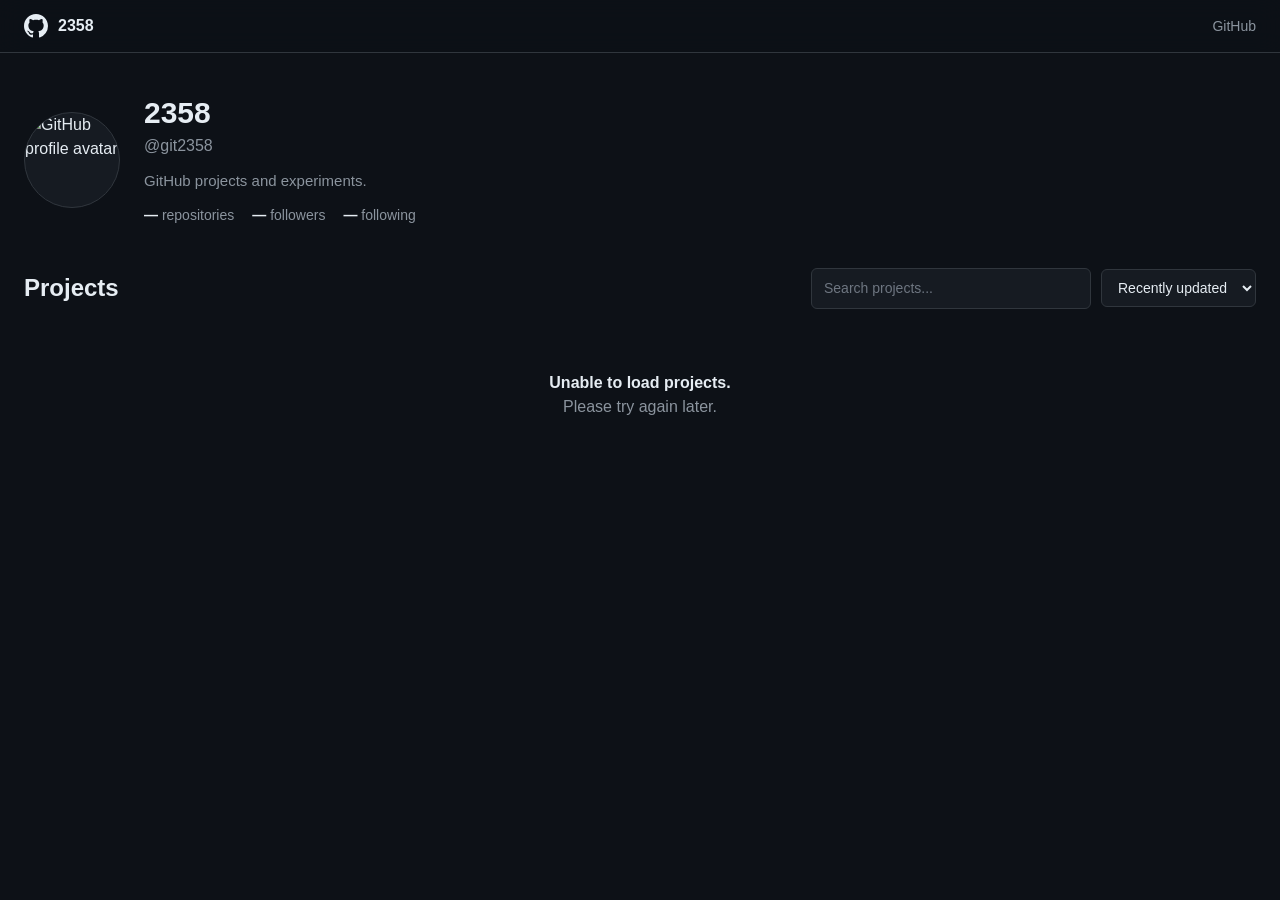
==== index.html @ bb8231a7 "Update index.html" ====
<!DOCTYPE html>
<html lang="en">
<head>
  <meta charset="UTF-8">
  <meta name="viewport" content="width=device-width, initial-scale=1.0">

  <meta name="theme-color" content="#0d1117">
  <meta name="apple-mobile-web-app-capable" content="yes">
  <meta name="apple-mobile-web-app-status-bar-style" content="black-translucent">
  <meta name="apple-mobile-web-app-title" content="2358">
  <meta name="mobile-web-app-capable" content="yes">

  <title>2358 — GitHub Projects</title>

  <link
    id="favicon"
    rel="icon"
    type="image/png"
    href="https://avatars.githubusercontent.com/git2358"
  >

  <link
    id="appleTouchIcon"
    rel="apple-touch-icon"
    sizes="180x180"
    href="https://avatars.githubusercontent.com/git2358"
  >

  <style>
    *,
    *::before,
    *::after {
      box-sizing: border-box;
    }

    html {
      background: #0d1117;
    }

    body {
      margin: 0;
      background: #0d1117;
      color: #e6edf3;
      font-family:
        -apple-system,
        BlinkMacSystemFont,
        "Segoe UI",
        Helvetica,
        Arial,
        sans-serif;
      line-height: 1.5;
    }

    a {
      color: inherit;
      text-decoration: none;
    }

    button,
    input,
    select {
      font: inherit;
    }

    /* =========================================================
       HEADER
       ========================================================= */

    header {
      position: sticky;
      top: 0;
      z-index: 100;

      background: rgba(13, 17, 23, 0.92);
      border-bottom: 1px solid #30363d;

      backdrop-filter: blur(12px);
      -webkit-backdrop-filter: blur(12px);
    }

    .header-inner {
      width: 100%;
      max-width: 1500px;

      margin: 0 auto;
      padding: 14px 24px;

      display: flex;
      align-items: center;
      justify-content: space-between;

      gap: 20px;
    }

    .brand {
      display: inline-flex;
      align-items: center;

      gap: 10px;

      color: #e6edf3;

      font-size: 16px;
      font-weight: 700;
    }

    .github-icon {
      width: 24px;
      height: 24px;

      fill: currentColor;
    }

    .header-links {
      display: flex;
      align-items: center;

      gap: 18px;

      color: #8b949e;

      font-size: 14px;
    }

    .header-links a:hover {
      color: #e6edf3;
    }

    /* =========================================================
       MAIN
       ========================================================= */

    main {
      width: 100%;
      max-width: 1500px;

      margin: 0 auto;

      padding: 42px 24px 80px;
    }

    /* =========================================================
       PROFILE
       ========================================================= */

    .profile {
      display: flex;
      align-items: center;

      gap: 24px;

      margin-bottom: 42px;
    }

    .avatar {
      width: 96px;
      height: 96px;

      flex: 0 0 auto;

      object-fit: cover;

      border-radius: 50%;
      border: 1px solid #30363d;

      background: #161b22;
    }

    .profile-info {
      min-width: 0;
    }

    .profile-name {
      margin: 0;

      color: #e6edf3;

      font-size: 30px;
      line-height: 1.2;
      font-weight: 700;

      word-break: break-word;
    }

    .profile-username {
      margin-top: 3px;

      color: #8b949e;

      font-size: 16px;
    }

    .profile-bio {
      max-width: 800px;

      margin: 12px 0 0;

      color: #8b949e;

      font-size: 15px;
    }

    .profile-stats {
      display: flex;
      flex-wrap: wrap;

      gap: 18px;

      margin-top: 12px;

      color: #8b949e;

      font-size: 14px;
    }

    .profile-stats strong {
      color: #e6edf3;
      font-weight: 600;
    }

    /* =========================================================
       PROJECT HEADER
       ========================================================= */

    .projects-header {
      display: flex;
      align-items: center;
      justify-content: space-between;

      gap: 20px;

      margin-bottom: 22px;
    }

    .projects-title {
      margin: 0;

      color: #e6edf3;

      font-size: 24px;
      line-height: 1.3;
      font-weight: 600;
    }

    .controls {
      display: flex;
      align-items: center;

      gap: 10px;

      min-width: 0;
    }

    .search {
      width: 280px;
      max-width: 100%;

      padding: 9px 12px;

      color: #e6edf3;
      background: #161b22;

      border: 1px solid #30363d;
      border-radius: 6px;

      outline: none;

      font-size: 14px;
    }

    .search::placeholder {
      color: #6e7681;
    }

    .search:focus {
      border-color: #58a6ff;

      box-shadow:
        0 0 0 2px rgba(56, 139, 253, 0.15);
    }

    .sort {
      padding: 9px 12px;

      color: #e6edf3;
      background: #161b22;

      border: 1px solid #30363d;
      border-radius: 6px;

      outline: none;

      font-size: 14px;

      cursor: pointer;
    }

    .sort:focus {
      border-color: #58a6ff;
    }

    /* =========================================================
       PROJECT GRID

       Mobile / iPhone: 2 columns
       iPad: 3 columns
       Desktop: 4 columns
       ========================================================= */

    #repos {
      display: grid;

      grid-template-columns:
        repeat(2, minmax(0, 1fr));

      gap: 22px;
    }

    @media (min-width: 700px) {
      #repos {
        grid-template-columns:
          repeat(3, minmax(0, 1fr));
      }
    }

    @media (min-width: 1000px) {
      #repos {
        grid-template-columns:
          repeat(4, minmax(0, 1fr));
      }
    }

    /* =========================================================
       REPOSITORY CARD
       ========================================================= */

    .repo-card {
      min-width: 0;

      display: flex;
      flex-direction: column;

      overflow: hidden;

      background: #161b22;

      border: 1px solid #30363d;
      border-radius: 10px;

      transition:
        border-color 0.15s ease,
        transform 0.15s ease;
    }

    .repo-card:hover {
      border-color: #58a6ff;

      transform: translateY(-2px);
    }

    /* =========================================================
       PROJECT PREVIEW
       ========================================================= */

    .repo-preview {
      position: relative;

      display: block;

      width: 100%;

      aspect-ratio: 1.91 / 1;

      overflow: hidden;

      background: #0d1117;
    }

    .repo-preview img {
      display: block;

      width: 100%;
      height: 100%;

      object-fit: cover;

      background: #0d1117;
    }

    /* =========================================================
       PROJECT CONTENT
       ========================================================= */

    .repo-content {
      display: flex;
      flex-direction: column;

      flex: 1;

      min-width: 0;

      padding: 17px;
    }

    .repo-name {
      margin: 0;

      color: #e6edf3;

      font-size: 17px;
      line-height: 1.35;
      font-weight: 600;

      word-break: break-word;
    }

    .repo-name a:hover {
      color: #58a6ff;
    }

    .repo-description {
      margin: 9px 0 0;

      color: #8b949e;

      font-size: 14px;
      line-height: 1.5;

      display: -webkit-box;

      -webkit-box-orient: vertical;
      -webkit-line-clamp: 4;

      overflow: hidden;
    }

    /* =========================================================
       TOPICS
       ========================================================= */

    .topics {
      display: flex;
      flex-wrap: wrap;

      gap: 6px;

      margin-top: 13px;
    }

    .topic {
      display: inline-block;

      padding: 3px 8px;

      border-radius: 20px;

      color: #58a6ff;
      background: rgba(56, 139, 253, 0.12);

      font-size: 11px;
      line-height: 1.4;
    }

    /* =========================================================
       REPOSITORY META
       ========================================================= */

    .repo-meta {
      display: flex;
      flex-wrap: wrap;

      gap: 12px;

      margin-top: auto;
      padding-top: 17px;

      color: #8b949e;

      font-size: 12px;
    }

    .meta-item {
      display: inline-flex;
      align-items: center;

      gap: 5px;
    }

    .language-dot {
      width: 10px;
      height: 10px;

      display: inline-block;

      flex: 0 0 auto;

      border-radius: 50%;
    }

    /* =========================================================
       BUTTONS
       ========================================================= */

    .repo-actions {
      display: flex;

      gap: 8px;

      margin-top: 17px;
    }

    .button {
      flex: 1;

      min-width: 0;

      display: inline-flex;
      align-items: center;
      justify-content: center;

      padding: 8px 10px;

      color: #e6edf3;
      background: #21262d;

      border: 1px solid #30363d;
      border-radius: 6px;

      font-size: 12px;
      font-weight: 600;

      transition:
        background 0.15s ease,
        border-color 0.15s ease;
    }

    .button:hover {
      background: #30363d;

      border-color: #8b949e;
    }

    .button.primary {
      color: #ffffff;
      background: #238636;

      border-color: rgba(240, 246, 252, 0.1);
    }

    .button.primary:hover {
      background: #2ea043;
    }

    /* =========================================================
       LOADING / EMPTY / ERROR
       ========================================================= */

    .status {
      grid-column: 1 / -1;

      padding: 40px 20px;

      color: #8b949e;

      text-align: center;
    }

    .status strong {
      color: #e6edf3;
    }

    /* =========================================================
       TABLET / SMALL DESKTOP
       ========================================================= */

    @media (max-width: 900px) {
      .projects-header {
        align-items: stretch;

        flex-direction: column;
      }

      .controls {
        width: 100%;
      }

      .search {
        flex: 1;

        width: auto;
      }
    }

    /* =========================================================
       MOBILE
       ========================================================= */

    @media (max-width: 650px) {
      main {
        padding: 28px 14px 60px;
      }

      .header-inner {
        padding: 12px 14px;
      }

      .header-links {
        gap: 10px;
      }

      .profile {
        gap: 16px;

        margin-bottom: 30px;
      }

      .avatar {
        width: 72px;
        height: 72px;
      }

      .profile-name {
        font-size: 23px;
      }

      .profile-username {
        font-size: 14px;
      }

      .profile-bio {
        font-size: 13px;
      }

      .profile-stats {
        gap: 10px 14px;

        font-size: 12px;
      }

      .controls {
        flex-direction: column;
      }

      .search,
      .sort {
        width: 100%;
      }

      #repos {
        gap: 12px;
      }

      .repo-content {
        padding: 12px;
      }

      .repo-description {
        font-size: 12px;

        -webkit-line-clamp: 3;
      }

      .repo-meta {
        gap: 8px;

        font-size: 10px;
      }

      .repo-actions {
        flex-direction: column;
      }

      .button {
        width: 100%;
      }
    }

    /* =========================================================
       VERY SMALL PHONES
       ========================================================= */

    @media (max-width: 450px) {
      .profile {
        align-items: flex-start;
      }

      .profile-name {
        font-size: 20px;
      }

      .repo-preview {
        aspect-ratio: 1.8 / 1;
      }

      .repo-name {
        font-size: 14px;
      }

      .topic {
        padding: 2px 6px;

        font-size: 9px;
      }
    }

    /* =========================================================
       REDUCED MOTION
       ========================================================= */

    @media (prefers-reduced-motion: reduce) {
      *,
      *::before,
      *::after {
        scroll-behavior: auto !important;
        animation: none !important;
        transition: none !important;
      }
    }
  </style>
</head>

<body>

  <!-- =======================================================
       HEADER
       ======================================================= -->

  <header>
    <div class="header-inner">

      <a
        class="brand"
        href="https://github.com/git2358"
        target="_blank"
        rel="noopener noreferrer"
        aria-label="GitHub profile"
      >

        <svg
          class="github-icon"
          viewBox="0 0 16 16"
          aria-hidden="true"
        >
          <path
            d="M8 0C3.58 0 0 3.58 0 8c0 3.54 2.29 6.53
            5.47 7.59.4.07.55-.17.55-.38
            0-.19-.01-.82-.01-1.49-2.01.37-2.53-.49-2.69-.94
            -.09-.23-.48-.94-.82-1.13-.28-.15-.68-.52-.01-.53
            .63-.01 1.08.58 1.23.82.72 1.21 1.87.87 2.33.66
            .07-.52.28-.87.51-1.07-1.78-.2-3.64-.89-3.64-3.95
            0-.87.31-1.59.82-2.15-.08-.2-.36-1.02.08-2.12
            0 0 .67-.21 2.2.82.64-.18 1.32-.27 2-.27
            s1.36.09 2 .27c1.53-1.04 2.2-.82 2.2-.82
            .44 1.1.16 1.92.08 2.12.51.56.82 1.27.82 2.15
            0 3.07-1.87 3.75-3.65 3.95.29.25.54.73.54 1.48
            0 1.07-.01 1.93-.01 2.2 0 .21.15.46.55.38
            A8.01 8.01 0 0016 8c0-4.42-3.58-8-8-8z"
          />
        </svg>

        <span>2358</span>

      </a>

      <nav class="header-links">
        <a
          href="https://github.com/git2358"
          target="_blank"
          rel="noopener noreferrer"
        >
          GitHub
        </a>
      </nav>

    </div>
  </header>


  <!-- =======================================================
       MAIN
       ======================================================= -->

  <main>

    <!-- PROFILE -->

    <section
      class="profile"
      aria-label="GitHub profile"
    >

      <img
        id="avatar"
        class="avatar"
        src="https://avatars.githubusercontent.com/git2358"
        alt="GitHub profile avatar"
        width="96"
        height="96"
      >

      <div class="profile-info">

        <h1
          id="profileName"
          class="profile-name"
        >
          2358
        </h1>

        <div
          id="profileUsername"
          class="profile-username"
        >
          @git2358
        </div>

        <p
          id="profileBio"
          class="profile-bio"
        >
          GitHub projects and experiments.
        </p>

        <div class="profile-stats">

          <span>
            <strong id="repoCount">—</strong>
            repositories
          </span>

          <span>
            <strong id="followers">—</strong>
            followers
          </span>

          <span>
            <strong id="following">—</strong>
            following
          </span>

        </div>

      </div>

    </section>


    <!-- PROJECTS -->

    <section aria-label="GitHub projects">

      <div class="projects-header">

        <h2 class="projects-title">
          Projects
        </h2>

        <div class="controls">

          <input
            id="search"
            class="search"
            type="search"
            placeholder="Search projects..."
            autocomplete="off"
            aria-label="Search projects"
          >

          <select
            id="sort"
            class="sort"
            aria-label="Sort projects"
          >
            <option value="updated">
              Recently updated
            </option>

            <option value="created">
              Recently created
            </option>

            <option value="name">
              Name
            </option>

            <option value="stars">
              Stars
            </option>
          </select>

        </div>

      </div>

      <div id="repos">

        <div class="status">
          Loading projects…
        </div>

      </div>

    </section>

  </main>


  <script>
    "use strict";

    /* =========================================================
       CONFIG
       ========================================================= */

    const USERNAME = "git2358";

    /*
      CHANGE THIS TIMESTAMP whenever you make a new version
      of the HTML.

      This replaces the old v2-style cache version.
    */
    const CACHE_VERSION = "2026-09-20-18";

    const CACHE_KEY =
      `git2358-repositories-${CACHE_VERSION}`;

    const CACHE_TIME_KEY =
      `git2358-repositories-time-${CACHE_VERSION}`;

    const CACHE_DURATION =
      5 * 60 * 1000;


    /* =========================================================
       DOM
       ========================================================= */

    const reposContainer =
      document.getElementById("repos");

    const searchInput =
      document.getElementById("search");

    const sortSelect =
      document.getElementById("sort");

    const avatar =
      document.getElementById("avatar");

    const profileName =
      document.getElementById("profileName");

    const profileUsername =
      document.getElementById("profileUsername");

    const profileBio =
      document.getElementById("profileBio");

    const repoCount =
      document.getElementById("repoCount");

    const followers =
      document.getElementById("followers");

    const following =
      document.getElementById("following");


    /* =========================================================
       STATE
       ========================================================= */

    let repositories = [];

    let currentRepositorySignature = "";


    /* =========================================================
       LANGUAGE COLOURS
       ========================================================= */

    const LANGUAGE_COLORS = {
      JavaScript: "#f1e05a",
      TypeScript: "#3178c6",
      HTML: "#e34c26",
      CSS: "#563d7c",
      Python: "#3572A5",
      Java: "#b07219",
      C: "#555555",
      "C++": "#f34b7d",
      "C#": "#178600",
      PHP: "#4F5D95",
      Ruby: "#701516",
      Go: "#00ADD8",
      Rust: "#dea584",
      Swift: "#F05138",
      Kotlin: "#A97BFF",
      Shell: "#89e051",
      Lua: "#000080",
      Dart: "#00B4AB",
      Vue: "#41b883",
      Svelte: "#ff3e00"
    };


    /* =========================================================
       GITHUB API
       ========================================================= */

    async function githubFetch(url) {
      const response = await fetch(url, {
        cache: "no-store",
        headers: {
          Accept: "application/vnd.github+json"
        }
      });

      if (!response.ok) {
        throw new Error(
          `GitHub API request failed: ${response.status}`
        );
      }

      return response.json();
    }


    /* =========================================================
       PROFILE
       ========================================================= */

    async function loadProfile() {
      try {
        const user = await githubFetch(
          `https://api.github.com/users/${USERNAME}`
        );

        profileName.textContent =
          user.name || USERNAME;

        profileUsername.textContent =
          `@${user.login}`;

        profileBio.textContent =
          user.bio ||
          "GitHub projects and experiments.";

        followers.textContent =
          user.followers;

        following.textContent =
          user.following;

        if (user.avatar_url) {
          avatar.src =
            user.avatar_url;

          document.getElementById(
            "favicon"
          ).href = user.avatar_url;

          document.getElementById(
            "appleTouchIcon"
          ).href = user.avatar_url;
        }

      } catch (error) {
        console.error(
          "Unable to load profile:",
          error
        );
      }
    }


    /* =========================================================
       STRICT REPOSITORY FILTER
       ========================================================= */

    function processRepositories(data) {
      if (!Array.isArray(data)) {
        return [];
      }

      const seen = new Set();

      return data.filter((repo) => {

        if (!repo) {
          return false;
        }

        if (!repo.owner) {
          return false;
        }

        if (!repo.owner.login) {
          return false;
        }

        /*
          OWNER CHECK

          Only repositories where the owner login is
          exactly git2358 are allowed.
        */
        if (
          repo.owner.login.toLowerCase() !==
          USERNAME.toLowerCase()
        ) {
          return false;
        }

        /*
          NEVER show forks.
        */
        if (repo.fork === true) {
          return false;
        }

        /*
          Extra protection using full_name.
        */
        if (repo.full_name) {
          const expectedPrefix =
            USERNAME.toLowerCase() + "/";

          if (
            !repo.full_name
              .toLowerCase()
              .startsWith(expectedPrefix)
          ) {
            return false;
          }
        }

        /*
          Remove duplicates.
        */
        const uniqueKey =
          repo.id ||
          repo.full_name ||
          repo.name;

        if (seen.has(uniqueKey)) {
          return false;
        }

        seen.add(uniqueKey);

        return true;
      });
    }


    /* =========================================================
       CACHE CLEANUP
       ========================================================= */

    function cleanOldCache() {
      try {

        /*
          Remove the old cache keys from the original version.
        */
        localStorage.removeItem(
          "git2358-repositories"
        );

        localStorage.removeItem(
          "git2358-repositories-time"
        );

        /*
          Remove older timestamped repository caches.

          Keep only the current cache version.
        */
        const keysToRemove = [];

        for (
          let i = 0;
          i < localStorage.length;
          i++
        ) {
          const key =
            localStorage.key(i);

          if (!key) {
            continue;
          }

          if (
            key.startsWith(
              "git2358-repositories-"
            ) &&
            key !== CACHE_KEY &&
            key !== CACHE_TIME_KEY
          ) {
            keysToRemove.push(key);
          }
        }

        keysToRemove.forEach(
          (key) => {
            localStorage.removeItem(key);
          }
        );

      } catch (error) {
        console.warn(
          "Unable to clean old cache:",
          error
        );
      }
    }


    /* =========================================================
       LOAD CACHE
       ========================================================= */

    function loadCachedRepositories() {
      try {

        const saved =
          localStorage.getItem(
            CACHE_KEY
          );

        const savedTime =
          localStorage.getItem(
            CACHE_TIME_KEY
          );

        if (!saved || !savedTime) {
          return false;
        }

        const timestamp =
          Number(savedTime);

        if (!Number.isFinite(timestamp)) {
          return false;
        }

        const age =
          Date.now() - timestamp;

        if (
          age < 0 ||
          age > CACHE_DURATION
        ) {
          return false;
        }

        const cached =
          JSON.parse(saved);

        if (!Array.isArray(cached)) {
          return false;
        }

        /*
          IMPORTANT:

          Filter the cache too.

          This prevents old/bad repository data from being
          displayed just because it exists in localStorage.
        */
        repositories =
          processRepositories(cached);

        currentRepositorySignature =
          createRepositorySignature(
            repositories
          );

        updateRepositoryCount();

        renderRepositories();

        return true;

      } catch (error) {
        console.warn(
          "Unable to load repository cache:",
          error
        );

        return false;
      }
    }


    /* =========================================================
       SAVE CACHE
       ========================================================= */

    function saveRepositoryCache(data) {
      try {

        const clean =
          processRepositories(data);

        localStorage.setItem(
          CACHE_KEY,
          JSON.stringify(clean)
        );

        localStorage.setItem(
          CACHE_TIME_KEY,
          String(Date.now())
        );

      } catch (error) {
        console.warn(
          "Unable to save repository cache:",
          error
        );
      }
    }


    /* =========================================================
       REPOSITORY SIGNATURE
       ========================================================= */

    function createRepositorySignature(data) {
      return JSON.stringify(
        data.map((repo) => ({
          id: repo.id,
          full_name: repo.full_name,
          name: repo.name,
          fork: repo.fork,
          updated_at: repo.updated_at,
          description: repo.description,
          topics: repo.topics || [],
          language: repo.language,
          stars: repo.stargazers_count,
          forks: repo.forks_count
        }))
      );
    }


    /* =========================================================
       LOAD REPOSITORIES
       ========================================================= */

    async function loadRepositories() {
      try {

        const baseUrl =
          `https://api.github.com/users/${USERNAME}/repos`;

        let page = 1;

        let allRepositories = [];

        while (true) {

          /*
            IMPORTANT:

            type=owner explicitly tells GitHub that we only
            want repositories owned by git2358.

            GitHub documents this parameter as accepting:
              owner
              all
              member

            We deliberately use owner.
          */
          const url =
            `${baseUrl}?type=owner&per_page=100&page=${page}&sort=updated`;

          const pageData =
            await githubFetch(url);

          if (
            !Array.isArray(pageData) ||
            pageData.length === 0
          ) {
            break;
          }

          /*
            Filter EVERY page before adding it.
          */
          const cleanPage =
            processRepositories(
              pageData
            );

          allRepositories =
            allRepositories.concat(
              cleanPage
            );

          /*
            If fewer than 100 were returned,
            there are no more pages.
          */
          if (
            pageData.length < 100
          ) {
            break;
          }

          page++;
        }


        /*
          Final safety filter.
        */
        allRepositories =
          processRepositories(
            allRepositories
          );


        /*
          Remove duplicate IDs.
        */
        const unique =
          new Map();

        allRepositories.forEach(
          (repo) => {
            unique.set(
              repo.id,
              repo
            );
          }
        );

        allRepositories =
          Array.from(
            unique.values()
          );


        /*
          Compare with what is currently displayed.
        */
        const signature =
          createRepositorySignature(
            allRepositories
          );

        repositories =
          allRepositories;

        updateRepositoryCount();

        if (
          signature !==
          currentRepositorySignature
        ) {
          currentRepositorySignature =
            signature;

          renderRepositories();
        }

        /*
          Save ONLY the clean owner repositories.
        */
        saveRepositoryCache(
          repositories
        );

      } catch (error) {

        console.error(
          "Unable to load repositories:",
          error
        );

        /*
          If the API fails and there is no cached data,
          show an error.
        */
        if (
          repositories.length === 0
        ) {
          reposContainer.innerHTML = `
            <div class="status">
              <strong>
                Unable to load projects.
              </strong>
              <br>
              Please try again later.
            </div>
          `;
        }
      }
    }


    /* =========================================================
       REPOSITORY COUNT
       ========================================================= */

    function updateRepositoryCount() {
      repoCount.textContent =
        repositories.length;
    }


    /* =========================================================
       RENDER
       ========================================================= */

    function renderRepositories() {

      /*
        Search.
      */
      const query =
        searchInput.value
          .trim()
          .toLowerCase();


      /*
        Sort.
      */
      const sort =
        sortSelect.value;


      /*
        FINAL DISPLAY FILTER

        This is another safety layer.

        Nothing gets rendered unless:
          owner = git2358
          fork = false
      */
      let filtered =
        repositories.filter(
          (repo) => {

            if (
              !repo.owner ||
              !repo.owner.login
            ) {
              return false;
            }

            if (
              repo.owner.login.toLowerCase() !==
              USERNAME.toLowerCase()
            ) {
              return false;
            }

            if (repo.fork === true) {
              return false;
            }

            return true;
          }
        );


      /*
        Search filtering.
      */
      if (query) {
        filtered =
          filtered.filter(
            (repo) => {

              const text = [
                repo.name,
                repo.description,
                ...(repo.topics || [])
              ]
                .filter(Boolean)
                .join(" ")
                .toLowerCase();

              return text.includes(
                query
              );
            }
          );
      }


      /*
        Sorting.
      */
      filtered.sort(
        (a, b) => {

          switch (sort) {

            case "name":
              return a.name.localeCompare(
                b.name
              );

            case "created":
              return (
                new Date(b.created_at) -
                new Date(a.created_at)
              );

            case "stars":
              return (
                b.stargazers_count -
                a.stargazers_count
              );

            case "updated":
            default:
              return (
                new Date(b.updated_at) -
                new Date(a.updated_at)
              );
          }
        }
      );


      /*
        No results.
      */
      if (
        filtered.length === 0
      ) {
        reposContainer.innerHTML = `
          <div class="status">
            No projects found.
          </div>
        `;

        return;
      }


      /*
        Build the cards.
      */
      reposContainer.innerHTML =
        filtered
          .map(createRepositoryCard)
          .join("");
    }


    /* =========================================================
       REPOSITORY CARD
       ========================================================= */

    function createRepositoryCard(repo) {

      const imageUrl =
        `https://opengraph.githubassets.com/1/${USERNAME}/${repo.name}`;

      const githubUrl =
        repo.html_url;

      const liveUrl =
        `https://${USERNAME}.github.io/${repo.name}/`;

      const languageColor =
        getLanguageColor(
          repo.language
        );

      const topics =
        (repo.topics || [])
          .map(
            (topic) => `
              <span class="topic">
                ${escapeHTML(topic)}
              </span>
            `
          )
          .join("");


      return `
        <article class="repo-card">

          <a
            class="repo-preview"
            href="${escapeHTML(githubUrl)}"
            target="_blank"
            rel="noopener noreferrer"
          >
            <img
              src="${escapeHTML(imageUrl)}"
              alt="${escapeHTML(repo.name)} preview"
              loading="lazy"
            >
          </a>


          <div class="repo-content">

            <h3 class="repo-name">
              <a
                href="${escapeHTML(githubUrl)}"
                target="_blank"
                rel="noopener noreferrer"
              >
                ${escapeHTML(repo.name)}
              </a>
            </h3>


            <p class="repo-description">
              ${escapeHTML(
                repo.description ||
                "No description provided."
              )}
            </p>


            ${
              topics
                ? `
                  <div class="topics">
                    ${topics}
                  </div>
                `
                : ""
            }


            <div class="repo-meta">

              ${
                repo.language
                  ? `
                    <span class="meta-item">

                      <span
                        class="language-dot"
                        style="background:${languageColor}"
                      ></span>

                      ${escapeHTML(
                        repo.language
                      )}

                    </span>
                  `
                  : ""
              }


              <span class="meta-item">
                ★ ${repo.stargazers_count}
              </span>


              <span class="meta-item">
                Forks ${repo.forks_count}
              </span>


              <span class="meta-item">
                Updated ${formatDate(
                  repo.updated_at
                )}
              </span>

            </div>


            <div class="repo-actions">

              <a
                class="button"
                href="${escapeHTML(githubUrl)}"
                target="_blank"
                rel="noopener noreferrer"
              >
                GitHub
              </a>


              <a
                class="button primary"
                href="${escapeHTML(liveUrl)}"
                target="_blank"
                rel="noopener noreferrer"
              >
                Live Site
              </a>

            </div>

          </div>

        </article>
      `;
    }


    /* =========================================================
       LANGUAGE COLOUR
       ========================================================= */

    function getLanguageColor(language) {

      if (!language) {
        return "#8b949e";
      }

      return (
        LANGUAGE_COLORS[language] ||
        "#8b949e"
      );
    }


    /* =========================================================
       DATE
       ========================================================= */

    function formatDate(dateString) {

      const date =
        new Date(dateString);

      if (
        Number.isNaN(
          date.getTime()
        )
      ) {
        return "Unknown";
      }

      return date.toLocaleDateString(
        undefined,
        {
          year: "numeric",
          month: "short",
          day: "numeric"
        }
      );
    }


    /* =========================================================
       HTML ESCAPING
       ========================================================= */

    function escapeHTML(value) {

      return String(
        value ?? ""
      )
        .replaceAll(
          "&",
          "&amp;"
        )
        .replaceAll(
          "<",
          "&lt;"
        )
        .replaceAll(
          ">",
          "&gt;"
        )
        .replaceAll(
          '"',
          "&quot;"
        )
        .replaceAll(
          "'",
          "&#039;"
        );
    }


    /* =========================================================
       SEARCH
       ========================================================= */

    searchInput.addEventListener(
      "input",
      renderRepositories
    );


    /* =========================================================
       SORT
       ========================================================= */

    sortSelect.addEventListener(
      "change",
      () => {

        localStorage.setItem(
          "git2358-sort",
          sortSelect.value
        );

        renderRepositories();
      }
    );


    /*
      Restore saved sort preference.
    */
    const savedSort =
      localStorage.getItem(
        "git2358-sort"
      );

    if (
      savedSort === "updated" ||
      savedSort === "created" ||
      savedSort === "name" ||
      savedSort === "stars"
    ) {
      sortSelect.value =
        savedSort;
    }


    /* =========================================================
       START
       ========================================================= */

    /*
      Remove old cache versions first.
    */
    cleanOldCache();


    /*
      Display valid cached repositories immediately.
    */
    loadCachedRepositories();


    /*
      Load profile.
    */
    loadProfile();


    /*
      Refresh repository list from GitHub.
    */
    loadRepositories();

  </script>

</body>
</html>
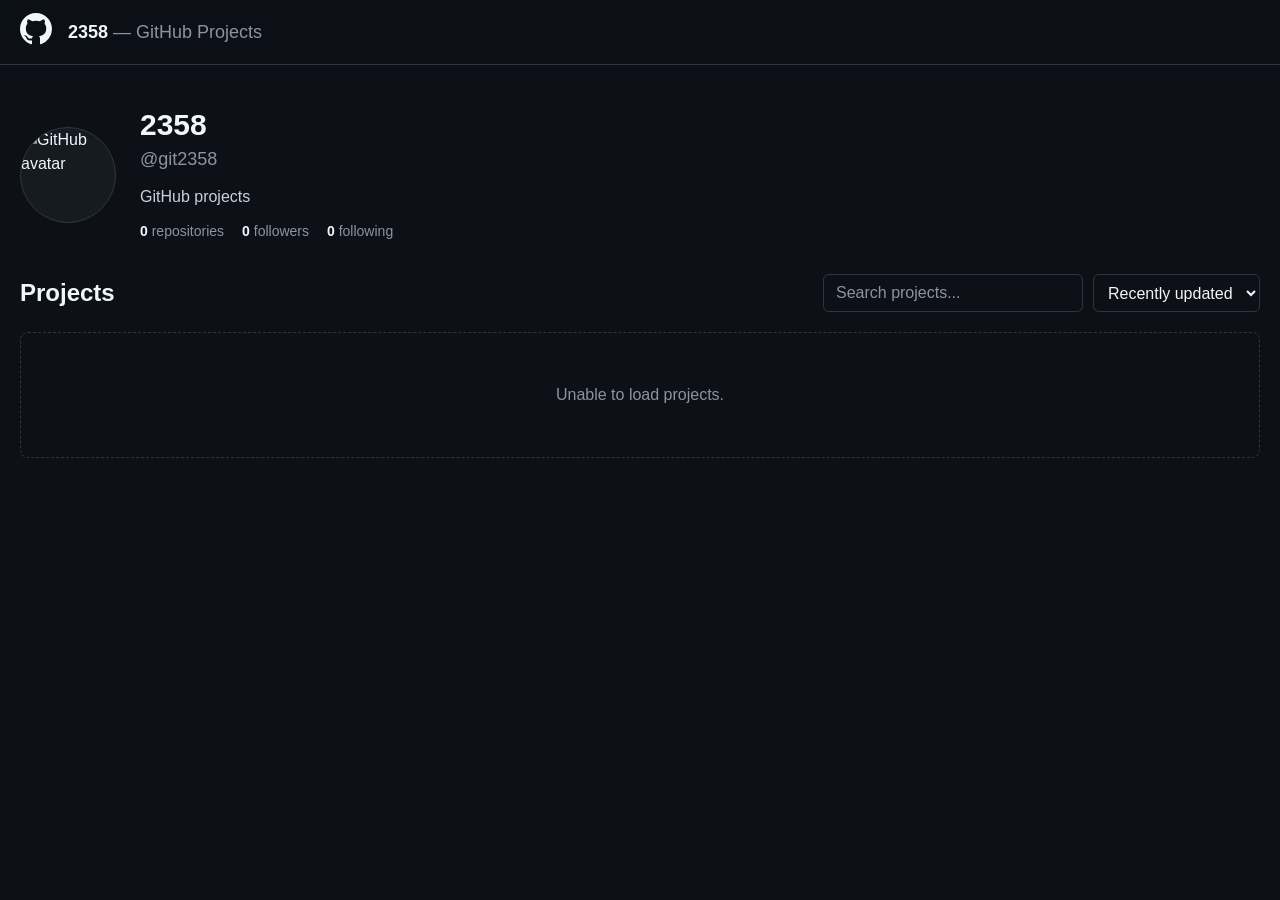
==== commit 81f3ff2a: "Update index.html" ====
--- a/index.html
+++ b/index.html
@@ -1,1967 +1,1522 @@
 <!DOCTYPE html>
 <html lang="en">
 <head>
-  <meta charset="UTF-8">
-  <meta name="viewport" content="width=device-width, initial-scale=1.0">
-
-  <meta name="theme-color" content="#0d1117">
-  <meta name="apple-mobile-web-app-capable" content="yes">
-  <meta name="apple-mobile-web-app-status-bar-style" content="black-translucent">
-  <meta name="apple-mobile-web-app-title" content="2358">
-  <meta name="mobile-web-app-capable" content="yes">
-
-  <title>2358 — GitHub Projects</title>
-
-  <link
-    id="favicon"
-    rel="icon"
-    type="image/png"
-    href="https://avatars.githubusercontent.com/git2358"
-  >
-
-  <link
-    id="appleTouchIcon"
-    rel="apple-touch-icon"
-    sizes="180x180"
-    href="https://avatars.githubusercontent.com/git2358"
-  >
-
-  <style>
-    *,
-    *::before,
-    *::after {
-      box-sizing: border-box;
-    }
-
-    html {
-      background: #0d1117;
-    }
-
-    body {
-      margin: 0;
-      background: #0d1117;
-      color: #e6edf3;
-      font-family:
+<meta charset="UTF-8">
+<meta name="viewport" content="width=device-width, initial-scale=1.0">
+<meta name="theme-color" content="#0d1117">
+<meta name="apple-mobile-web-app-capable" content="yes">
+<meta name="apple-mobile-web-app-status-bar-style" content="black-translucent">
+<meta name="apple-mobile-web-app-title" content="2358 — GitHub Projects">
+
+<title>2358 — GitHub Projects</title>
+
+<link rel="icon" href="https://avatars.githubusercontent.com/git2358">
+<link rel="apple-touch-icon" href="https://avatars.githubusercontent.com/git2358">
+
+<style>
+* {
+    box-sizing: border-box;
+}
+
+html {
+    background: #0d1117;
+}
+
+body {
+    margin: 0;
+    background: #0d1117;
+    color: #f0f6fc;
+    font-family:
         -apple-system,
         BlinkMacSystemFont,
         "Segoe UI",
         Helvetica,
         Arial,
         sans-serif;
-      line-height: 1.5;
-    }
-
-    a {
-      color: inherit;
-      text-decoration: none;
-    }
-
-    button,
-    input,
-    select {
-      font: inherit;
-    }
-
-    /* =========================================================
-       HEADER
-       ========================================================= */
-
-    header {
-      position: sticky;
-      top: 0;
-      z-index: 100;
-
-      background: rgba(13, 17, 23, 0.92);
-      border-bottom: 1px solid #30363d;
-
-      backdrop-filter: blur(12px);
-      -webkit-backdrop-filter: blur(12px);
-    }
-
-    .header-inner {
-      width: 100%;
-      max-width: 1500px;
-
-      margin: 0 auto;
-      padding: 14px 24px;
-
-      display: flex;
-      align-items: center;
-      justify-content: space-between;
-
-      gap: 20px;
-    }
-
-    .brand {
-      display: inline-flex;
-      align-items: center;
-
-      gap: 10px;
-
-      color: #e6edf3;
-
-      font-size: 16px;
-      font-weight: 700;
-    }
-
-    .github-icon {
-      width: 24px;
-      height: 24px;
-
-      fill: currentColor;
-    }
-
-    .header-links {
-      display: flex;
-      align-items: center;
-
-      gap: 18px;
-
-      color: #8b949e;
-
-      font-size: 14px;
-    }
-
-    .header-links a:hover {
-      color: #e6edf3;
-    }
-
-    /* =========================================================
-       MAIN
-       ========================================================= */
-
-    main {
-      width: 100%;
-      max-width: 1500px;
-
-      margin: 0 auto;
-
-      padding: 42px 24px 80px;
-    }
-
-    /* =========================================================
-       PROFILE
-       ========================================================= */
-
-    .profile {
-      display: flex;
-      align-items: center;
-
-      gap: 24px;
-
-      margin-bottom: 42px;
-    }
-
-    .avatar {
-      width: 96px;
-      height: 96px;
-
-      flex: 0 0 auto;
-
-      object-fit: cover;
-
-      border-radius: 50%;
-      border: 1px solid #30363d;
-
-      background: #161b22;
-    }
-
-    .profile-info {
-      min-width: 0;
-    }
-
-    .profile-name {
-      margin: 0;
-
-      color: #e6edf3;
-
-      font-size: 30px;
-      line-height: 1.2;
-      font-weight: 700;
-
-      word-break: break-word;
-    }
-
-    .profile-username {
-      margin-top: 3px;
-
-      color: #8b949e;
-
-      font-size: 16px;
-    }
-
-    .profile-bio {
-      max-width: 800px;
-
-      margin: 12px 0 0;
-
-      color: #8b949e;
-
-      font-size: 15px;
-    }
-
-    .profile-stats {
-      display: flex;
-      flex-wrap: wrap;
-
-      gap: 18px;
-
-      margin-top: 12px;
-
-      color: #8b949e;
-
-      font-size: 14px;
-    }
-
-    .profile-stats strong {
-      color: #e6edf3;
-      font-weight: 600;
-    }
-
-    /* =========================================================
-       PROJECT HEADER
-       ========================================================= */
-
-    .projects-header {
-      display: flex;
-      align-items: center;
-      justify-content: space-between;
-
-      gap: 20px;
-
-      margin-bottom: 22px;
-    }
-
-    .projects-title {
-      margin: 0;
-
-      color: #e6edf3;
-
-      font-size: 24px;
-      line-height: 1.3;
-      font-weight: 600;
-    }
-
-    .controls {
-      display: flex;
-      align-items: center;
-
-      gap: 10px;
-
-      min-width: 0;
-    }
-
-    .search {
-      width: 280px;
-      max-width: 100%;
-
-      padding: 9px 12px;
-
-      color: #e6edf3;
-      background: #161b22;
-
-      border: 1px solid #30363d;
-      border-radius: 6px;
-
-      outline: none;
-
-      font-size: 14px;
-    }
-
-    .search::placeholder {
-      color: #6e7681;
-    }
-
-    .search:focus {
-      border-color: #58a6ff;
-
-      box-shadow:
-        0 0 0 2px rgba(56, 139, 253, 0.15);
-    }
-
-    .sort {
-      padding: 9px 12px;
-
-      color: #e6edf3;
-      background: #161b22;
-
-      border: 1px solid #30363d;
-      border-radius: 6px;
-
-      outline: none;
-
-      font-size: 14px;
-
-      cursor: pointer;
-    }
-
-    .sort:focus {
-      border-color: #58a6ff;
-    }
-
-    /* =========================================================
-       PROJECT GRID
-
-       Mobile / iPhone: 2 columns
-       iPad: 3 columns
-       Desktop: 4 columns
-       ========================================================= */
-
-    #repos {
-      display: grid;
-
-      grid-template-columns:
-        repeat(2, minmax(0, 1fr));
-
-      gap: 22px;
-    }
-
-    @media (min-width: 700px) {
-      #repos {
-        grid-template-columns:
-          repeat(3, minmax(0, 1fr));
-      }
-    }
-
-    @media (min-width: 1000px) {
-      #repos {
-        grid-template-columns:
-          repeat(4, minmax(0, 1fr));
-      }
-    }
-
-    /* =========================================================
-       REPOSITORY CARD
-       ========================================================= */
-
-    .repo-card {
-      min-width: 0;
-
-      display: flex;
-      flex-direction: column;
-
-      overflow: hidden;
-
-      background: #161b22;
-
-      border: 1px solid #30363d;
-      border-radius: 10px;
-
-      transition:
-        border-color 0.15s ease,
-        transform 0.15s ease;
-    }
-
-    .repo-card:hover {
-      border-color: #58a6ff;
-
-      transform: translateY(-2px);
-    }
-
-    /* =========================================================
-       PROJECT PREVIEW
-       ========================================================= */
-
-    .repo-preview {
-      position: relative;
-
-      display: block;
-
-      width: 100%;
-
-      aspect-ratio: 1.91 / 1;
-
-      overflow: hidden;
-
-      background: #0d1117;
-    }
-
-    .repo-preview img {
-      display: block;
-
-      width: 100%;
-      height: 100%;
-
-      object-fit: cover;
-
-      background: #0d1117;
-    }
-
-    /* =========================================================
-       PROJECT CONTENT
-       ========================================================= */
-
-    .repo-content {
-      display: flex;
-      flex-direction: column;
-
-      flex: 1;
-
-      min-width: 0;
-
-      padding: 17px;
-    }
-
-    .repo-name {
-      margin: 0;
-
-      color: #e6edf3;
-
-      font-size: 17px;
-      line-height: 1.35;
-      font-weight: 600;
-
-      word-break: break-word;
-    }
-
-    .repo-name a:hover {
-      color: #58a6ff;
-    }
-
-    .repo-description {
-      margin: 9px 0 0;
-
-      color: #8b949e;
-
-      font-size: 14px;
-      line-height: 1.5;
-
-      display: -webkit-box;
-
-      -webkit-box-orient: vertical;
-      -webkit-line-clamp: 4;
-
-      overflow: hidden;
-    }
-
-    /* =========================================================
-       TOPICS
-       ========================================================= */
-
-    .topics {
-      display: flex;
-      flex-wrap: wrap;
-
-      gap: 6px;
-
-      margin-top: 13px;
-    }
-
-    .topic {
-      display: inline-block;
-
-      padding: 3px 8px;
-
-      border-radius: 20px;
-
-      color: #58a6ff;
-      background: rgba(56, 139, 253, 0.12);
-
-      font-size: 11px;
-      line-height: 1.4;
-    }
-
-    /* =========================================================
-       REPOSITORY META
-       ========================================================= */
-
-    .repo-meta {
-      display: flex;
-      flex-wrap: wrap;
-
-      gap: 12px;
-
-      margin-top: auto;
-      padding-top: 17px;
-
-      color: #8b949e;
-
-      font-size: 12px;
-    }
-
-    .meta-item {
-      display: inline-flex;
-      align-items: center;
-
-      gap: 5px;
-    }
-
-    .language-dot {
-      width: 10px;
-      height: 10px;
-
-      display: inline-block;
-
-      flex: 0 0 auto;
-
-      border-radius: 50%;
-    }
-
-    /* =========================================================
-       BUTTONS
-       ========================================================= */
-
-    .repo-actions {
-      display: flex;
-
-      gap: 8px;
-
-      margin-top: 17px;
-    }
-
-    .button {
-      flex: 1;
-
-      min-width: 0;
-
-      display: inline-flex;
-      align-items: center;
-      justify-content: center;
-
-      padding: 8px 10px;
-
-      color: #e6edf3;
-      background: #21262d;
-
-      border: 1px solid #30363d;
-      border-radius: 6px;
-
-      font-size: 12px;
-      font-weight: 600;
-
-      transition:
+    line-height: 1.5;
+}
+
+a {
+    color: inherit;
+    text-decoration: none;
+}
+
+button,
+input,
+select {
+    font: inherit;
+}
+
+.header {
+    position: sticky;
+    top: 0;
+    z-index: 100;
+    background: rgba(13, 17, 23, 0.92);
+    border-bottom: 1px solid #30363d;
+    backdrop-filter: blur(12px);
+    -webkit-backdrop-filter: blur(12px);
+}
+
+.header-inner {
+    width: min(1500px, calc(100% - 40px));
+    margin: 0 auto;
+    min-height: 64px;
+    display: flex;
+    align-items: center;
+    gap: 16px;
+}
+
+.github-logo {
+    width: 32px;
+    height: 32px;
+    fill: #f0f6fc;
+    flex: 0 0 auto;
+}
+
+.header-title {
+    font-size: 18px;
+    font-weight: 600;
+}
+
+.header-title span {
+    color: #8b949e;
+    font-weight: 400;
+}
+
+.profile {
+    width: min(1500px, calc(100% - 40px));
+    margin: 0 auto;
+    padding: 42px 0 32px;
+    display: flex;
+    align-items: center;
+    gap: 24px;
+}
+
+.avatar {
+    width: 96px;
+    height: 96px;
+    border-radius: 50%;
+    display: block;
+    flex: 0 0 auto;
+    border: 1px solid #30363d;
+    background: #161b22;
+}
+
+.profile-info {
+    min-width: 0;
+}
+
+.profile-name {
+    margin: 0;
+    font-size: 30px;
+    line-height: 1.2;
+    font-weight: 600;
+    overflow-wrap: anywhere;
+}
+
+.profile-username {
+    margin-top: 3px;
+    color: #8b949e;
+    font-size: 18px;
+}
+
+.profile-bio {
+    margin: 12px 0 0;
+    max-width: 800px;
+    color: #c9d1d9;
+    overflow-wrap: anywhere;
+}
+
+.profile-stats {
+    display: flex;
+    flex-wrap: wrap;
+    gap: 18px;
+    margin-top: 12px;
+    color: #8b949e;
+    font-size: 14px;
+}
+
+.profile-stats strong {
+    color: #f0f6fc;
+}
+
+.main {
+    width: min(1500px, calc(100% - 40px));
+    margin: 0 auto;
+    padding-bottom: 60px;
+}
+
+.projects-header {
+    display: flex;
+    align-items: center;
+    justify-content: space-between;
+    gap: 20px;
+    margin-bottom: 20px;
+}
+
+.projects-title {
+    margin: 0;
+    font-size: 24px;
+    font-weight: 600;
+}
+
+.projects-count {
+    color: #8b949e;
+    font-size: 14px;
+    margin-left: 6px;
+}
+
+.controls {
+    display: flex;
+    align-items: center;
+    gap: 10px;
+}
+
+.search,
+.sort {
+    height: 38px;
+    color: #f0f6fc;
+    background: #0d1117;
+    border: 1px solid #30363d;
+    border-radius: 6px;
+    outline: none;
+}
+
+.search {
+    width: 260px;
+    padding: 0 12px;
+}
+
+.search::placeholder {
+    color: #8b949e;
+}
+
+.search:focus,
+.sort:focus {
+    border-color: #58a6ff;
+    box-shadow: 0 0 0 3px rgba(31, 111, 235, 0.25);
+}
+
+.sort {
+    padding: 0 10px;
+}
+
+.repos {
+    display: grid;
+    grid-template-columns: repeat(2, minmax(0, 1fr));
+    gap: 18px;
+}
+
+.repo-card {
+    min-width: 0;
+    overflow: hidden;
+    background: #161b22;
+    border: 1px solid #30363d;
+    border-radius: 8px;
+    transition:
+        transform 0.18s ease,
+        border-color 0.18s ease,
+        box-shadow 0.18s ease;
+}
+
+.repo-card:hover {
+    transform: translateY(-2px);
+    border-color: #58a6ff;
+    box-shadow: 0 8px 24px rgba(0, 0, 0, 0.25);
+}
+
+.repo-preview-link {
+    display: block;
+    background: #0d1117;
+}
+
+.repo-preview {
+    display: block;
+    width: 100%;
+    aspect-ratio: 1.91 / 1;
+    object-fit: cover;
+    border-bottom: 1px solid #30363d;
+    background: #0d1117;
+}
+
+.repo-content {
+    padding: 18px;
+}
+
+.repo-name {
+    margin: 0;
+    font-size: 19px;
+    line-height: 1.3;
+    font-weight: 600;
+    overflow-wrap: anywhere;
+}
+
+.repo-description {
+    margin: 9px 0 0;
+    color: #8b949e;
+    font-size: 14px;
+    line-height: 1.5;
+    display: -webkit-box;
+    -webkit-box-orient: vertical;
+    -webkit-line-clamp: 3;
+    overflow: hidden;
+}
+
+.repo-topics {
+    display: flex;
+    flex-wrap: wrap;
+    gap: 6px;
+    margin-top: 13px;
+}
+
+.topic {
+    display: inline-flex;
+    align-items: center;
+    min-height: 24px;
+    padding: 2px 8px;
+    border-radius: 999px;
+    color: #58a6ff;
+    background: rgba(56, 139, 253, 0.1);
+    font-size: 12px;
+    border: 1px solid rgba(56, 139, 253, 0.2);
+}
+
+.repo-meta {
+    display: flex;
+    flex-wrap: wrap;
+    gap: 12px;
+    margin-top: 15px;
+    color: #8b949e;
+    font-size: 12px;
+}
+
+.repo-meta-item {
+    display: inline-flex;
+    align-items: center;
+    gap: 5px;
+}
+
+.language-dot {
+    width: 10px;
+    height: 10px;
+    border-radius: 50%;
+    display: inline-block;
+    flex: 0 0 auto;
+}
+
+.repo-actions {
+    display: flex;
+    gap: 8px;
+    margin-top: 18px;
+}
+
+.repo-button {
+    display: inline-flex;
+    align-items: center;
+    justify-content: center;
+    min-height: 34px;
+    padding: 6px 12px;
+    border: 1px solid #30363d;
+    border-radius: 6px;
+    background: #21262d;
+    color: #f0f6fc;
+    font-size: 13px;
+    font-weight: 500;
+    transition:
         background 0.15s ease,
         border-color 0.15s ease;
-    }
-
-    .button:hover {
-      background: #30363d;
-
-      border-color: #8b949e;
-    }
-
-    .button.primary {
-      color: #ffffff;
-      background: #238636;
-
-      border-color: rgba(240, 246, 252, 0.1);
-    }
-
-    .button.primary:hover {
-      background: #2ea043;
-    }
-
-    /* =========================================================
-       LOADING / EMPTY / ERROR
-       ========================================================= */
-
-    .status {
-      grid-column: 1 / -1;
-
-      padding: 40px 20px;
-
-      color: #8b949e;
-
-      text-align: center;
-    }
-
-    .status strong {
-      color: #e6edf3;
-    }
-
-    /* =========================================================
-       TABLET / SMALL DESKTOP
-       ========================================================= */
-
-    @media (max-width: 900px) {
-      .projects-header {
-        align-items: stretch;
-
-        flex-direction: column;
-      }
-
-      .controls {
-        width: 100%;
-      }
-
-      .search {
-        flex: 1;
-
-        width: auto;
-      }
-    }
-
-    /* =========================================================
-       MOBILE
-       ========================================================= */
-
-    @media (max-width: 650px) {
-      main {
-        padding: 28px 14px 60px;
-      }
-
-      .header-inner {
-        padding: 12px 14px;
-      }
-
-      .header-links {
-        gap: 10px;
-      }
-
-      .profile {
+}
+
+.repo-button:hover {
+    background: #30363d;
+    border-color: #8b949e;
+}
+
+.repo-button.primary {
+    background: #238636;
+    border-color: rgba(240, 246, 252, 0.1);
+}
+
+.repo-button.primary:hover {
+    background: #2ea043;
+}
+
+.empty {
+    grid-column: 1 / -1;
+    padding: 50px 20px;
+    text-align: center;
+    color: #8b949e;
+    border: 1px dashed #30363d;
+    border-radius: 8px;
+}
+
+@media (min-width: 700px) {
+    .repos {
+        grid-template-columns: repeat(3, minmax(0, 1fr));
+    }
+}
+
+@media (min-width: 1000px) {
+    .repos {
+        grid-template-columns: repeat(4, minmax(0, 1fr));
+    }
+}
+
+@media (max-width: 650px) {
+    .header-inner,
+    .profile,
+    .main {
+        width: min(100% - 24px, 1500px);
+    }
+
+    .profile {
+        padding: 28px 0 24px;
         gap: 16px;
-
-        margin-bottom: 30px;
-      }
-
-      .avatar {
+    }
+
+    .avatar {
         width: 72px;
         height: 72px;
-      }
-
-      .profile-name {
-        font-size: 23px;
-      }
-
-      .profile-username {
-        font-size: 14px;
-      }
-
-      .profile-bio {
+    }
+
+    .profile-name {
+        font-size: 24px;
+    }
+
+    .profile-username {
+        font-size: 16px;
+    }
+
+    .projects-header {
+        align-items: stretch;
+        flex-direction: column;
+    }
+
+    .controls {
+        width: 100%;
+        flex-direction: column;
+    }
+
+    .search,
+    .sort {
+        width: 100%;
+    }
+
+    .repos {
+        grid-template-columns: repeat(2, minmax(0, 1fr));
+        gap: 12px;
+    }
+
+    .repo-content {
+        padding: 13px;
+    }
+
+    .repo-name {
+        font-size: 16px;
+    }
+
+    .repo-description {
         font-size: 13px;
-      }
-
-      .profile-stats {
-        gap: 10px 14px;
-
+    }
+
+    .repo-actions {
+        flex-direction: column;
+    }
+
+    .repo-button {
+        width: 100%;
+    }
+}
+
+@media (max-width: 450px) {
+    .repos {
+        gap: 10px;
+    }
+
+    .repo-name {
+        font-size: 15px;
+    }
+
+    .repo-description {
         font-size: 12px;
-      }
-
-      .controls {
-        flex-direction: column;
-      }
-
-      .search,
-      .sort {
-        width: 100%;
-      }
-
-      #repos {
-        gap: 12px;
-      }
-
-      .repo-content {
-        padding: 12px;
-      }
-
-      .repo-description {
-        font-size: 12px;
-
-        -webkit-line-clamp: 3;
-      }
-
-      .repo-meta {
-        gap: 8px;
-
-        font-size: 10px;
-      }
-
-      .repo-actions {
-        flex-direction: column;
-      }
-
-      .button {
-        width: 100%;
-      }
-    }
-
-    /* =========================================================
-       VERY SMALL PHONES
-       ========================================================= */
-
-    @media (max-width: 450px) {
-      .profile {
-        align-items: flex-start;
-      }
-
-      .profile-name {
-        font-size: 20px;
-      }
-
-      .repo-preview {
+    }
+
+    .topic {
+        font-size: 11px;
+        padding-left: 6px;
+        padding-right: 6px;
+    }
+
+    .repo-preview {
         aspect-ratio: 1.8 / 1;
-      }
-
-      .repo-name {
-        font-size: 14px;
-      }
-
-      .topic {
-        padding: 2px 6px;
-
-        font-size: 9px;
-      }
-    }
-
-    /* =========================================================
-       REDUCED MOTION
-       ========================================================= */
-
-    @media (prefers-reduced-motion: reduce) {
-      *,
-      *::before,
-      *::after {
+    }
+}
+
+@media (prefers-reduced-motion: reduce) {
+    *,
+    *::before,
+    *::after {
         scroll-behavior: auto !important;
+        transition: none !important;
         animation: none !important;
-        transition: none !important;
-      }
-    }
-  </style>
+    }
+}
+</style>
 </head>
 
 <body>
 
-  <!-- =======================================================
-       HEADER
-       ======================================================= -->
-
-  <header>
+<header class="header">
     <div class="header-inner">
-
-      <a
-        class="brand"
-        href="https://github.com/git2358"
-        target="_blank"
-        rel="noopener noreferrer"
-        aria-label="GitHub profile"
-      >
-
-        <svg
-          class="github-icon"
-          viewBox="0 0 16 16"
-          aria-hidden="true"
+        <a
+            href="https://github.com/git2358"
+            target="_blank"
+            rel="noopener noreferrer"
+            aria-label="GitHub profile"
         >
-          <path
-            d="M8 0C3.58 0 0 3.58 0 8c0 3.54 2.29 6.53
-            5.47 7.59.4.07.55-.17.55-.38
-            0-.19-.01-.82-.01-1.49-2.01.37-2.53-.49-2.69-.94
-            -.09-.23-.48-.94-.82-1.13-.28-.15-.68-.52-.01-.53
-            .63-.01 1.08.58 1.23.82.72 1.21 1.87.87 2.33.66
-            .07-.52.28-.87.51-1.07-1.78-.2-3.64-.89-3.64-3.95
-            0-.87.31-1.59.82-2.15-.08-.2-.36-1.02.08-2.12
-            0 0 .67-.21 2.2.82.64-.18 1.32-.27 2-.27
-            s1.36.09 2 .27c1.53-1.04 2.2-.82 2.2-.82
-            .44 1.1.16 1.92.08 2.12.51.56.82 1.27.82 2.15
-            0 3.07-1.87 3.75-3.65 3.95.29.25.54.73.54 1.48
-            0 1.07-.01 1.93-.01 2.2 0 .21.15.46.55.38
-            A8.01 8.01 0 0016 8c0-4.42-3.58-8-8-8z"
-          />
-        </svg>
-
-        <span>2358</span>
-
-      </a>
-
-      <nav class="header-links">
-        <a
-          href="https://github.com/git2358"
-          target="_blank"
-          rel="noopener noreferrer"
-        >
-          GitHub
+            <svg
+                class="github-logo"
+                viewBox="0 0 16 16"
+                aria-hidden="true"
+            >
+                <path d="M8 0C3.58 0 0 3.58 0 8c0 3.54 2.29 6.53 5.47 7.59.4.07.55-.17.55-.38
+                0-.19-.01-.82-.01-1.49-2.01.37-2.53-.49-2.69-.94-.09-.23-.48-.94-.82-1.13
+                -.28-.15-.68-.52-.01-.53.63-.01 1.08.58 1.23.82.72 1.21 1.87.87 2.33.66
+                .07-.52.28-.87.51-1.07-1.78-.2-3.64-.89-3.64-3.95 0-.87.31-1.59.82-2.15
+                -.08-.2-.36-1.02.08-2.12 0 0 .67-.21 2.2.82.64-.18 1.32-.27 2-.27s1.36.09
+                2 .27c1.53-1.04 2.2-.82 2.2-.82.44 1.1.16 1.92.08 2.12.51.56.82 1.27.82
+                2.15 0 3.07-1.87 3.75-3.65 3.95.29.25.54.73.54 1.48 0 1.07-.01 1.93-.01
+                2.2 0 .21.15.46.55.38A8.013 8.013 0 0016 8c0-4.42-3.58-8-8-8z"/>
+            </svg>
         </a>
-      </nav>
-
+
+        <div class="header-title">
+            2358 <span>— GitHub Projects</span>
+        </div>
     </div>
-  </header>
-
-
-  <!-- =======================================================
-       MAIN
-       ======================================================= -->
-
-  <main>
-
-    <!-- PROFILE -->
-
-    <section
-      class="profile"
-      aria-label="GitHub profile"
-    >
-
-      <img
+</header>
+
+<section class="profile">
+    <img
         id="avatar"
         class="avatar"
         src="https://avatars.githubusercontent.com/git2358"
-        alt="GitHub profile avatar"
-        width="96"
-        height="96"
-      >
-
-      <div class="profile-info">
-
-        <h1
-          id="profileName"
-          class="profile-name"
-        >
-          2358
-        </h1>
-
-        <div
-          id="profileUsername"
-          class="profile-username"
-        >
-          @git2358
+        alt="GitHub avatar"
+    >
+
+    <div class="profile-info">
+        <h1 id="profileName" class="profile-name">2358</h1>
+        <div id="profileUsername" class="profile-username">@git2358</div>
+        <p id="profileBio" class="profile-bio">GitHub projects</p>
+
+        <div class="profile-stats">
+            <span>
+                <strong id="repoCount">0</strong> repositories
+            </span>
+            <span>
+                <strong id="followers">0</strong> followers
+            </span>
+            <span>
+                <strong id="following">0</strong> following
+            </span>
         </div>
-
-        <p
-          id="profileBio"
-          class="profile-bio"
-        >
-          GitHub projects and experiments.
-        </p>
-
-        <div class="profile-stats">
-
-          <span>
-            <strong id="repoCount">—</strong>
-            repositories
-          </span>
-
-          <span>
-            <strong id="followers">—</strong>
-            followers
-          </span>
-
-          <span>
-            <strong id="following">—</strong>
-            following
-          </span>
-
+    </div>
+</section>
+
+<main class="main">
+
+    <div class="projects-header">
+        <h2 class="projects-title">
+            Projects
+            <span id="projectsCount" class="projects-count"></span>
+        </h2>
+
+        <div class="controls">
+            <input
+                id="search"
+                class="search"
+                type="search"
+                placeholder="Search projects..."
+                autocomplete="off"
+                spellcheck="false"
+            >
+
+            <select id="sort" class="sort" aria-label="Sort projects">
+                <option value="updated">Recently updated</option>
+                <option value="created">Recently created</option>
+                <option value="name">Name</option>
+                <option value="stars">Stars</option>
+            </select>
         </div>
-
-      </div>
-
-    </section>
-
-
-    <!-- PROJECTS -->
-
-    <section aria-label="GitHub projects">
-
-      <div class="projects-header">
-
-        <h2 class="projects-title">
-          Projects
-        </h2>
-
-        <div class="controls">
-
-          <input
-            id="search"
-            class="search"
-            type="search"
-            placeholder="Search projects..."
-            autocomplete="off"
-            aria-label="Search projects"
-          >
-
-          <select
-            id="sort"
-            class="sort"
-            aria-label="Sort projects"
-          >
-            <option value="updated">
-              Recently updated
-            </option>
-
-            <option value="created">
-              Recently created
-            </option>
-
-            <option value="name">
-              Name
-            </option>
-
-            <option value="stars">
-              Stars
-            </option>
-          </select>
-
-        </div>
-
-      </div>
-
-      <div id="repos">
-
-        <div class="status">
-          Loading projects…
-        </div>
-
-      </div>
-
-    </section>
-
-  </main>
-
-
-  <script>
-    "use strict";
-
-    /* =========================================================
-       CONFIG
-       ========================================================= */
-
-    const USERNAME = "git2358";
-
-    /*
-      CHANGE THIS TIMESTAMP whenever you make a new version
-      of the HTML.
-
-      This replaces the old v2-style cache version.
-    */
-    const CACHE_VERSION = "2026-09-20-18";
-
-    const CACHE_KEY =
-      `git2358-repositories-${CACHE_VERSION}`;
-
-    const CACHE_TIME_KEY =
-      `git2358-repositories-time-${CACHE_VERSION}`;
-
-    const CACHE_DURATION =
-      5 * 60 * 1000;
-
-
-    /* =========================================================
-       DOM
-       ========================================================= */
-
-    const reposContainer =
-      document.getElementById("repos");
-
-    const searchInput =
-      document.getElementById("search");
-
-    const sortSelect =
-      document.getElementById("sort");
-
-    const avatar =
-      document.getElementById("avatar");
-
-    const profileName =
-      document.getElementById("profileName");
-
-    const profileUsername =
-      document.getElementById("profileUsername");
-
-    const profileBio =
-      document.getElementById("profileBio");
-
-    const repoCount =
-      document.getElementById("repoCount");
-
-    const followers =
-      document.getElementById("followers");
-
-    const following =
-      document.getElementById("following");
-
-
-    /* =========================================================
-       STATE
-       ========================================================= */
-
-    let repositories = [];
-
-    let currentRepositorySignature = "";
-
-
-    /* =========================================================
-       LANGUAGE COLOURS
-       ========================================================= */
-
-    const LANGUAGE_COLORS = {
-      JavaScript: "#f1e05a",
-      TypeScript: "#3178c6",
-      HTML: "#e34c26",
-      CSS: "#563d7c",
-      Python: "#3572A5",
-      Java: "#b07219",
-      C: "#555555",
-      "C++": "#f34b7d",
-      "C#": "#178600",
-      PHP: "#4F5D95",
-      Ruby: "#701516",
-      Go: "#00ADD8",
-      Rust: "#dea584",
-      Swift: "#F05138",
-      Kotlin: "#A97BFF",
-      Shell: "#89e051",
-      Lua: "#000080",
-      Dart: "#00B4AB",
-      Vue: "#41b883",
-      Svelte: "#ff3e00"
-    };
-
-
-    /* =========================================================
-       GITHUB API
-       ========================================================= */
-
-    async function githubFetch(url) {
-      const response = await fetch(url, {
+    </div>
+
+    <div id="repos" class="repos"></div>
+
+</main>
+
+<script>
+"use strict";
+
+/*
+ * ============================================================
+ * CONFIGURATION
+ * ============================================================
+ */
+
+const USERNAME = "git2358";
+
+/*
+ * Change this timestamp whenever you make a new version of
+ * the page and want to invalidate the old repository cache.
+ */
+const CACHE_VERSION = "2026-09-24-01";
+
+const CACHE_KEY = `git2358-repositories-${CACHE_VERSION}`;
+const CACHE_TIME_KEY = `git2358-repositories-time-${CACHE_VERSION}`;
+
+const CACHE_DURATION = 5 * 60 * 1000;
+
+
+/*
+ * ============================================================
+ * DOM
+ * ============================================================
+ */
+
+const avatar = document.getElementById("avatar");
+const profileName = document.getElementById("profileName");
+const profileUsername = document.getElementById("profileUsername");
+const profileBio = document.getElementById("profileBio");
+const followers = document.getElementById("followers");
+const following = document.getElementById("following");
+const repoCount = document.getElementById("repoCount");
+const projectsCount = document.getElementById("projectsCount");
+
+const searchInput = document.getElementById("search");
+const sortSelect = document.getElementById("sort");
+const reposContainer = document.getElementById("repos");
+
+
+/*
+ * ============================================================
+ * STATE
+ * ============================================================
+ */
+
+let repositories = [];
+let currentRepositorySignature = "";
+
+
+/*
+ * ============================================================
+ * LANGUAGE COLOURS
+ * ============================================================
+ */
+
+const LANGUAGE_COLORS = {
+    JavaScript: "#f1e05a",
+    TypeScript: "#3178c6",
+    HTML: "#e34c26",
+    CSS: "#563d7c",
+    SCSS: "#c6538c",
+    PHP: "#4F5D95",
+    Python: "#3572A5",
+    Java: "#b07219",
+    Kotlin: "#A97BFF",
+    Swift: "#F05138",
+    C: "#555555",
+    "C++": "#f34b7d",
+    "C#": "#178600",
+    Shell: "#89e051",
+    PowerShell: "#012456",
+    Ruby: "#701516",
+    Go: "#00ADD8",
+    Rust: "#dea584",
+    Lua: "#000080",
+    Dart: "#00B4AB",
+    Vue: "#41b883",
+    Svelte: "#ff3e00"
+};
+
+
+/*
+ * ============================================================
+ * GITHUB FETCH
+ * ============================================================
+ *
+ * cache: "no-store" prevents the browser's own HTTP cache
+ * from making the GitHub API response unnecessarily stale.
+ */
+
+async function githubFetch(url) {
+    const response = await fetch(url, {
         cache: "no-store",
         headers: {
-          Accept: "application/vnd.github+json"
-        }
-      });
-
-      if (!response.ok) {
-        throw new Error(
-          `GitHub API request failed: ${response.status}`
+            Accept: "application/vnd.github+json"
+        }
+    });
+
+    if (!response.ok) {
+        throw new Error(`GitHub API returned ${response.status}`);
+    }
+
+    return response.json();
+}
+
+
+/*
+ * ============================================================
+ * AVATAR / ICON UPDATE
+ * ============================================================
+ */
+
+function updateAvatarIcons(avatarUrl) {
+    if (!avatarUrl) {
+        return;
+    }
+
+    avatar.src = avatarUrl;
+
+    const favicon = document.querySelector('link[rel="icon"]');
+    const appleIcon = document.querySelector('link[rel="apple-touch-icon"]');
+
+    if (favicon) {
+        favicon.href = avatarUrl;
+    }
+
+    if (appleIcon) {
+        appleIcon.href = avatarUrl;
+    }
+}
+
+
+/*
+ * ============================================================
+ * PROFILE
+ * ============================================================
+ */
+
+async function loadProfile() {
+    try {
+        const profile = await githubFetch(
+            `https://api.github.com/users/${USERNAME}`
         );
-      }
-
-      return response.json();
-    }
-
-
-    /* =========================================================
-       PROFILE
-       ========================================================= */
-
-    async function loadProfile() {
-      try {
-        const user = await githubFetch(
-          `https://api.github.com/users/${USERNAME}`
+
+        if (profile.name) {
+            profileName.textContent = profile.name;
+        } else {
+            profileName.textContent = USERNAME;
+        }
+
+        profileUsername.textContent = `@${profile.login || USERNAME}`;
+
+        profileBio.textContent =
+            profile.bio ||
+            "GitHub projects";
+
+        followers.textContent =
+            Number(profile.followers || 0).toLocaleString();
+
+        following.textContent =
+            Number(profile.following || 0).toLocaleString();
+
+        updateAvatarIcons(profile.avatar_url);
+
+    } catch (error) {
+        console.warn("Could not load GitHub profile:", error);
+    }
+}
+
+
+/*
+ * ============================================================
+ * REPOSITORY FILTERING / VALIDATION
+ * ============================================================
+ *
+ * This is deliberately stricter than simply trusting whatever
+ * the API returns.
+ */
+
+function processRepositories(data) {
+    if (!Array.isArray(data)) {
+        return [];
+    }
+
+    const result = [];
+    const seen = new Set();
+
+    for (const repo of data) {
+        if (!repo || typeof repo !== "object") {
+            continue;
+        }
+
+        if (
+            !repo.owner ||
+            typeof repo.owner.login !== "string"
+        ) {
+            continue;
+        }
+
+        if (
+            repo.owner.login.toLowerCase() !==
+            USERNAME.toLowerCase()
+        ) {
+            continue;
+        }
+
+        if (repo.fork === true) {
+            continue;
+        }
+
+        if (
+            repo.full_name &&
+            typeof repo.full_name === "string" &&
+            !repo.full_name
+                .toLowerCase()
+                .startsWith(`${USERNAME.toLowerCase()}/`)
+        ) {
+            continue;
+        }
+
+        const uniqueKey =
+            repo.id ||
+            repo.full_name ||
+            repo.name;
+
+        if (!uniqueKey || seen.has(uniqueKey)) {
+            continue;
+        }
+
+        seen.add(uniqueKey);
+        result.push(repo);
+    }
+
+    return result;
+}
+
+
+/*
+ * ============================================================
+ * REPOSITORY SIGNATURE
+ * ============================================================
+ *
+ * Sorting by ID makes the signature deterministic even if
+ * GitHub changes the order of repositories between requests.
+ */
+
+function createRepositorySignature(data) {
+    const processed = processRepositories(data);
+
+    const signatureData = processed
+        .map(repo => ({
+            id: repo.id || null,
+            full_name: repo.full_name || "",
+            name: repo.name || "",
+            fork: repo.fork === true,
+            updated_at: repo.updated_at || "",
+            created_at: repo.created_at || "",
+            description: repo.description || "",
+            topics: Array.isArray(repo.topics)
+                ? [...repo.topics].sort()
+                : [],
+            language: repo.language || "",
+            stargazers_count: Number(repo.stargazers_count || 0),
+            forks_count: Number(repo.forks_count || 0)
+        }))
+        .sort((a, b) => {
+            const aId = String(a.id || a.full_name || a.name);
+            const bId = String(b.id || b.full_name || b.name);
+
+            return aId.localeCompare(bId);
+        });
+
+    return JSON.stringify(signatureData);
+}
+
+
+/*
+ * ============================================================
+ * CACHE CLEANUP
+ * ============================================================
+ */
+
+function cleanOldCache() {
+    try {
+        /*
+         * Remove the original File 1 cache keys.
+         */
+        localStorage.removeItem("git2358-repositories");
+        localStorage.removeItem("git2358-repositories-time");
+
+        /*
+         * Remove previous versioned caches.
+         */
+        const keysToRemove = [];
+
+        for (let i = 0; i < localStorage.length; i++) {
+            const key = localStorage.key(i);
+
+            if (!key) {
+                continue;
+            }
+
+            if (
+                key.startsWith("git2358-repositories-") &&
+                key !== CACHE_KEY &&
+                key !== CACHE_TIME_KEY
+            ) {
+                keysToRemove.push(key);
+            }
+        }
+
+        keysToRemove.forEach(key => {
+            localStorage.removeItem(key);
+        });
+
+    } catch (error) {
+        console.warn("Could not clean old cache:", error);
+    }
+}
+
+
+/*
+ * ============================================================
+ * CACHE LOADING
+ * ============================================================
+ */
+
+function loadCachedRepositories() {
+    try {
+        const savedTime = Number(
+            localStorage.getItem(CACHE_TIME_KEY)
         );
 
-        profileName.textContent =
-          user.name || USERNAME;
-
-        profileUsername.textContent =
-          `@${user.login}`;
-
-        profileBio.textContent =
-          user.bio ||
-          "GitHub projects and experiments.";
-
-        followers.textContent =
-          user.followers;
-
-        following.textContent =
-          user.following;
-
-        if (user.avatar_url) {
-          avatar.src =
-            user.avatar_url;
-
-          document.getElementById(
-            "favicon"
-          ).href = user.avatar_url;
-
-          document.getElementById(
-            "appleTouchIcon"
-          ).href = user.avatar_url;
-        }
-
-      } catch (error) {
-        console.error(
-          "Unable to load profile:",
-          error
+        if (!Number.isFinite(savedTime)) {
+            return false;
+        }
+
+        const age = Date.now() - savedTime;
+
+        /*
+         * Reject future timestamps as well as expired caches.
+         */
+        if (age < 0 || age > CACHE_DURATION) {
+            return false;
+        }
+
+        const cached = JSON.parse(
+            localStorage.getItem(CACHE_KEY) || "null"
         );
-      }
-    }
-
-
-    /* =========================================================
-       STRICT REPOSITORY FILTER
-       ========================================================= */
-
-    function processRepositories(data) {
-      if (!Array.isArray(data)) {
-        return [];
-      }
-
-      const seen = new Set();
-
-      return data.filter((repo) => {
-
-        if (!repo) {
-          return false;
-        }
-
-        if (!repo.owner) {
-          return false;
-        }
-
-        if (!repo.owner.login) {
-          return false;
+
+        if (!Array.isArray(cached)) {
+            return false;
+        }
+
+        const cleaned = processRepositories(cached);
+
+        if (!cleaned.length && cached.length) {
+            return false;
+        }
+
+        repositories = cleaned;
+
+        currentRepositorySignature =
+            createRepositorySignature(repositories);
+
+        updateRepositoryStats();
+        renderRepositories();
+
+        return true;
+
+    } catch (error) {
+        console.warn("Could not load cached repositories:", error);
+        return false;
+    }
+}
+
+
+/*
+ * ============================================================
+ * CACHE SAVING
+ * ============================================================
+ */
+
+function saveRepositoryCache(data) {
+    try {
+        const cleaned = processRepositories(data);
+
+        localStorage.setItem(
+            CACHE_KEY,
+            JSON.stringify(cleaned)
+        );
+
+        localStorage.setItem(
+            CACHE_TIME_KEY,
+            String(Date.now())
+        );
+
+    } catch (error) {
+        console.warn("Could not save repository cache:", error);
+    }
+}
+
+
+/*
+ * ============================================================
+ * REPOSITORY COUNT
+ * ============================================================
+ */
+
+function updateRepositoryStats() {
+    const count = repositories.length.toLocaleString();
+
+    repoCount.textContent = count;
+    projectsCount.textContent = `(${count})`;
+}
+
+
+/*
+ * ============================================================
+ * LOAD REPOSITORIES
+ * ============================================================
+ *
+ * IMPORTANT:
+ *
+ * Page 1 is rendered immediately.
+ *
+ * Additional pages are then fetched afterwards.
+ *
+ * This is the key speed improvement from File 1.
+ */
+
+async function loadRepositories() {
+    try {
+        const allRepositories = [];
+
+        let page = 1;
+        let firstPageRendered = false;
+
+        while (true) {
+            const url =
+                `https://api.github.com/users/${USERNAME}/repos` +
+                `?type=owner` +
+                `&per_page=100` +
+                `&page=${page}` +
+                `&sort=updated`;
+
+            const pageData = await githubFetch(url);
+
+            if (!Array.isArray(pageData)) {
+                throw new Error("GitHub returned invalid repository data.");
+            }
+
+            const processedPage =
+                processRepositories(pageData);
+
+            allRepositories.push(...processedPage);
+
+            /*
+             * ====================================================
+             * FIRST PAGE:
+             * Render immediately.
+             * ====================================================
+             */
+
+            if (!firstPageRendered) {
+                const firstPageRepositories =
+                    processRepositories(processedPage);
+
+                repositories = firstPageRepositories;
+
+                currentRepositorySignature =
+                    createRepositorySignature(repositories);
+
+                updateRepositoryStats();
+                renderRepositories();
+
+                firstPageRendered = true;
+            }
+
+            /*
+             * GitHub returned fewer than 100 records.
+             * Therefore there are no more pages.
+             */
+            if (pageData.length < 100) {
+                break;
+            }
+
+            page++;
         }
 
         /*
-          OWNER CHECK
-
-          Only repositories where the owner login is
-          exactly git2358 are allowed.
-        */
+         * Final safety filtering and duplicate removal.
+         */
+        const filtered =
+            processRepositories(allRepositories);
+
+        const uniqueRepositories = [];
+        const seenIds = new Set();
+
+        for (const repo of filtered) {
+            const key =
+                repo.id ||
+                repo.full_name ||
+                repo.name;
+
+            if (seenIds.has(key)) {
+                continue;
+            }
+
+            seenIds.add(key);
+            uniqueRepositories.push(repo);
+        }
+
+        const finalSignature =
+            createRepositorySignature(uniqueRepositories);
+
+        /*
+         * Only re-render if the final complete repository set
+         * differs from what is currently displayed.
+         *
+         * If page 1 contained everything, this means no
+         * unnecessary second render.
+         */
         if (
-          repo.owner.login.toLowerCase() !==
-          USERNAME.toLowerCase()
+            finalSignature !== currentRepositorySignature
         ) {
-          return false;
+            repositories = uniqueRepositories;
+            currentRepositorySignature = finalSignature;
+
+            updateRepositoryStats();
+            renderRepositories();
+        } else {
+            /*
+             * Keep the complete data even if the signature happens
+             * to match what was already displayed.
+             */
+            repositories = uniqueRepositories;
+            updateRepositoryStats();
         }
 
         /*
-          NEVER show forks.
-        */
-        if (repo.fork === true) {
-          return false;
-        }
+         * Store the complete, cleaned repository list.
+         */
+        saveRepositoryCache(uniqueRepositories);
+
+    } catch (error) {
+        console.warn("Could not load repositories:", error);
 
         /*
-          Extra protection using full_name.
-        */
-        if (repo.full_name) {
-          const expectedPrefix =
-            USERNAME.toLowerCase() + "/";
-
-          if (
-            !repo.full_name
-              .toLowerCase()
-              .startsWith(expectedPrefix)
-          ) {
-            return false;
-          }
-        }
-
-        /*
-          Remove duplicates.
-        */
-        const uniqueKey =
-          repo.id ||
-          repo.full_name ||
-          repo.name;
-
-        if (seen.has(uniqueKey)) {
-          return false;
-        }
-
-        seen.add(uniqueKey);
-
-        return true;
-      });
-    }
-
-
-    /* =========================================================
-       CACHE CLEANUP
-       ========================================================= */
-
-    function cleanOldCache() {
-      try {
-
-        /*
-          Remove the old cache keys from the original version.
-        */
-        localStorage.removeItem(
-          "git2358-repositories"
-        );
-
-        localStorage.removeItem(
-          "git2358-repositories-time"
-        );
-
-        /*
-          Remove older timestamped repository caches.
-
-          Keep only the current cache version.
-        */
-        const keysToRemove = [];
-
-        for (
-          let i = 0;
-          i < localStorage.length;
-          i++
-        ) {
-          const key =
-            localStorage.key(i);
-
-          if (!key) {
-            continue;
-          }
-
-          if (
-            key.startsWith(
-              "git2358-repositories-"
-            ) &&
-            key !== CACHE_KEY &&
-            key !== CACHE_TIME_KEY
-          ) {
-            keysToRemove.push(key);
-          }
-        }
-
-        keysToRemove.forEach(
-          (key) => {
-            localStorage.removeItem(key);
-          }
-        );
-
-      } catch (error) {
-        console.warn(
-          "Unable to clean old cache:",
-          error
-        );
-      }
-    }
-
-
-    /* =========================================================
-       LOAD CACHE
-       ========================================================= */
-
-    function loadCachedRepositories() {
-      try {
-
-        const saved =
-          localStorage.getItem(
-            CACHE_KEY
-          );
-
-        const savedTime =
-          localStorage.getItem(
-            CACHE_TIME_KEY
-          );
-
-        if (!saved || !savedTime) {
-          return false;
-        }
-
-        const timestamp =
-          Number(savedTime);
-
-        if (!Number.isFinite(timestamp)) {
-          return false;
-        }
-
-        const age =
-          Date.now() - timestamp;
-
-        if (
-          age < 0 ||
-          age > CACHE_DURATION
-        ) {
-          return false;
-        }
-
-        const cached =
-          JSON.parse(saved);
-
-        if (!Array.isArray(cached)) {
-          return false;
-        }
-
-        /*
-          IMPORTANT:
-
-          Filter the cache too.
-
-          This prevents old/bad repository data from being
-          displayed just because it exists in localStorage.
-        */
-        repositories =
-          processRepositories(cached);
-
-        currentRepositorySignature =
-          createRepositorySignature(
-            repositories
-          );
-
-        updateRepositoryCount();
-
-        renderRepositories();
-
-        return true;
-
-      } catch (error) {
-        console.warn(
-          "Unable to load repository cache:",
-          error
-        );
-
-        return false;
-      }
-    }
-
-
-    /* =========================================================
-       SAVE CACHE
-       ========================================================= */
-
-    function saveRepositoryCache(data) {
-      try {
-
-        const clean =
-          processRepositories(data);
-
-        localStorage.setItem(
-          CACHE_KEY,
-          JSON.stringify(clean)
-        );
-
-        localStorage.setItem(
-          CACHE_TIME_KEY,
-          String(Date.now())
-        );
-
-      } catch (error) {
-        console.warn(
-          "Unable to save repository cache:",
-          error
-        );
-      }
-    }
-
-
-    /* =========================================================
-       REPOSITORY SIGNATURE
-       ========================================================= */
-
-    function createRepositorySignature(data) {
-      return JSON.stringify(
-        data.map((repo) => ({
-          id: repo.id,
-          full_name: repo.full_name,
-          name: repo.name,
-          fork: repo.fork,
-          updated_at: repo.updated_at,
-          description: repo.description,
-          topics: repo.topics || [],
-          language: repo.language,
-          stars: repo.stargazers_count,
-          forks: repo.forks_count
-        }))
-      );
-    }
-
-
-    /* =========================================================
-       LOAD REPOSITORIES
-       ========================================================= */
-
-    async function loadRepositories() {
-      try {
-
-        const baseUrl =
-          `https://api.github.com/users/${USERNAME}/repos`;
-
-        let page = 1;
-
-        let allRepositories = [];
-
-        while (true) {
-
-          /*
-            IMPORTANT:
-
-            type=owner explicitly tells GitHub that we only
-            want repositories owned by git2358.
-
-            GitHub documents this parameter as accepting:
-              owner
-              all
-              member
-
-            We deliberately use owner.
-          */
-          const url =
-            `${baseUrl}?type=owner&per_page=100&page=${page}&sort=updated`;
-
-          const pageData =
-            await githubFetch(url);
-
-          if (
-            !Array.isArray(pageData) ||
-            pageData.length === 0
-          ) {
-            break;
-          }
-
-          /*
-            Filter EVERY page before adding it.
-          */
-          const cleanPage =
-            processRepositories(
-              pageData
+         * If cached repositories are already displayed,
+         * leave them on screen rather than replacing them
+         * with an error.
+         */
+        if (!repositories.length) {
+            reposContainer.innerHTML = `
+                <div class="empty">
+                    Unable to load projects.
+                </div>
+            `;
+        }
+    }
+}
+
+
+/*
+ * ============================================================
+ * RENDER REPOSITORIES
+ * ============================================================
+ */
+
+function renderRepositories() {
+    const query =
+        searchInput.value
+            .trim()
+            .toLowerCase();
+
+    const validRepositories =
+        processRepositories(repositories);
+
+    let filtered =
+        validRepositories.filter(repo => {
+            if (!query) {
+                return true;
+            }
+
+            const name =
+                String(repo.name || "").toLowerCase();
+
+            const description =
+                String(repo.description || "").toLowerCase();
+
+            const topics =
+                Array.isArray(repo.topics)
+                    ? repo.topics.join(" ").toLowerCase()
+                    : "";
+
+            return (
+                name.includes(query) ||
+                description.includes(query) ||
+                topics.includes(query)
             );
-
-          allRepositories =
-            allRepositories.concat(
-              cleanPage
+        });
+
+    const sort = sortSelect.value;
+
+    if (sort === "updated") {
+        filtered.sort((a, b) => {
+            return (
+                new Date(b.updated_at || 0) -
+                new Date(a.updated_at || 0)
             );
-
-          /*
-            If fewer than 100 were returned,
-            there are no more pages.
-          */
-          if (
-            pageData.length < 100
-          ) {
-            break;
-          }
-
-          page++;
-        }
-
-
-        /*
-          Final safety filter.
-        */
-        allRepositories =
-          processRepositories(
-            allRepositories
-          );
-
-
-        /*
-          Remove duplicate IDs.
-        */
-        const unique =
-          new Map();
-
-        allRepositories.forEach(
-          (repo) => {
-            unique.set(
-              repo.id,
-              repo
+        });
+    }
+
+    if (sort === "created") {
+        filtered.sort((a, b) => {
+            return (
+                new Date(b.created_at || 0) -
+                new Date(a.created_at || 0)
             );
-          }
-        );
-
-        allRepositories =
-          Array.from(
-            unique.values()
-          );
-
-
-        /*
-          Compare with what is currently displayed.
-        */
-        const signature =
-          createRepositorySignature(
-            allRepositories
-          );
-
-        repositories =
-          allRepositories;
-
-        updateRepositoryCount();
-
-        if (
-          signature !==
-          currentRepositorySignature
-        ) {
-          currentRepositorySignature =
-            signature;
-
-          renderRepositories();
-        }
-
-        /*
-          Save ONLY the clean owner repositories.
-        */
-        saveRepositoryCache(
-          repositories
-        );
-
-      } catch (error) {
-
-        console.error(
-          "Unable to load repositories:",
-          error
-        );
-
-        /*
-          If the API fails and there is no cached data,
-          show an error.
-        */
-        if (
-          repositories.length === 0
-        ) {
-          reposContainer.innerHTML = `
-            <div class="status">
-              <strong>
-                Unable to load projects.
-              </strong>
-              <br>
-              Please try again later.
+        });
+    }
+
+    if (sort === "name") {
+        filtered.sort((a, b) => {
+            return String(a.name || "")
+                .localeCompare(
+                    String(b.name || ""),
+                    undefined,
+                    { sensitivity: "base" }
+                );
+        });
+    }
+
+    if (sort === "stars") {
+        filtered.sort((a, b) => {
+            return (
+                Number(b.stargazers_count || 0) -
+                Number(a.stargazers_count || 0)
+            );
+        });
+    }
+
+    if (!filtered.length) {
+        reposContainer.innerHTML = `
+            <div class="empty">
+                No projects found.
             </div>
-          `;
-        }
-      }
-    }
-
-
-    /* =========================================================
-       REPOSITORY COUNT
-       ========================================================= */
-
-    function updateRepositoryCount() {
-      repoCount.textContent =
-        repositories.length;
-    }
-
-
-    /* =========================================================
-       RENDER
-       ========================================================= */
-
-    function renderRepositories() {
-
-      /*
-        Search.
-      */
-      const query =
-        searchInput.value
-          .trim()
-          .toLowerCase();
-
-
-      /*
-        Sort.
-      */
-      const sort =
-        sortSelect.value;
-
-
-      /*
-        FINAL DISPLAY FILTER
-
-        This is another safety layer.
-
-        Nothing gets rendered unless:
-          owner = git2358
-          fork = false
-      */
-      let filtered =
-        repositories.filter(
-          (repo) => {
-
-            if (
-              !repo.owner ||
-              !repo.owner.login
-            ) {
-              return false;
-            }
-
-            if (
-              repo.owner.login.toLowerCase() !==
-              USERNAME.toLowerCase()
-            ) {
-              return false;
-            }
-
-            if (repo.fork === true) {
-              return false;
-            }
-
-            return true;
-          }
-        );
-
-
-      /*
-        Search filtering.
-      */
-      if (query) {
-        filtered =
-          filtered.filter(
-            (repo) => {
-
-              const text = [
-                repo.name,
-                repo.description,
-                ...(repo.topics || [])
-              ]
-                .filter(Boolean)
-                .join(" ")
-                .toLowerCase();
-
-              return text.includes(
-                query
-              );
-            }
-          );
-      }
-
-
-      /*
-        Sorting.
-      */
-      filtered.sort(
-        (a, b) => {
-
-          switch (sort) {
-
-            case "name":
-              return a.name.localeCompare(
-                b.name
-              );
-
-            case "created":
-              return (
-                new Date(b.created_at) -
-                new Date(a.created_at)
-              );
-
-            case "stars":
-              return (
-                b.stargazers_count -
-                a.stargazers_count
-              );
-
-            case "updated":
-            default:
-              return (
-                new Date(b.updated_at) -
-                new Date(a.updated_at)
-              );
-          }
-        }
-      );
-
-
-      /*
-        No results.
-      */
-      if (
-        filtered.length === 0
-      ) {
-        reposContainer.innerHTML = `
-          <div class="status">
-            No projects found.
-          </div>
         `;
 
         return;
-      }
-
-
-      /*
-        Build the cards.
-      */
-      reposContainer.innerHTML =
-        filtered
-          .map(createRepositoryCard)
-          .join("");
-    }
-
-
-    /* =========================================================
-       REPOSITORY CARD
-       ========================================================= */
-
-    function createRepositoryCard(repo) {
-
-      const imageUrl =
-        `https://opengraph.githubassets.com/1/${USERNAME}/${repo.name}`;
-
-      const githubUrl =
-        repo.html_url;
-
-      const liveUrl =
-        `https://${USERNAME}.github.io/${repo.name}/`;
-
-      const languageColor =
-        getLanguageColor(
-          repo.language
-        );
-
-      const topics =
-        (repo.topics || [])
-          .map(
-            (topic) => `
-              <span class="topic">
-                ${escapeHTML(topic)}
-              </span>
+    }
+
+    /*
+     * Use a DocumentFragment rather than repeatedly modifying
+     * the live DOM.
+     */
+    const fragment = document.createDocumentFragment();
+
+    for (const repo of filtered) {
+        const wrapper = document.createElement("div");
+
+        wrapper.innerHTML =
+            createRepositoryCard(repo);
+
+        const card = wrapper.firstElementChild;
+
+        if (card) {
+            fragment.appendChild(card);
+        }
+    }
+
+    reposContainer.replaceChildren(fragment);
+}
+
+
+/*
+ * ============================================================
+ * REPOSITORY CARD
+ * ============================================================
+ */
+
+function createRepositoryCard(repo) {
+    const name =
+        String(repo.name || "Unnamed repository");
+
+    const description =
+        repo.description ||
+        "No description provided.";
+
+    const topics =
+        Array.isArray(repo.topics)
+            ? repo.topics
+            : [];
+
+    const language =
+        repo.language ||
+        "";
+
+    const languageColor =
+        getLanguageColor(language);
+
+    const stars =
+        Number(repo.stargazers_count || 0);
+
+    const forks =
+        Number(repo.forks_count || 0);
+
+    const githubUrl =
+        repo.html_url ||
+        `https://github.com/${USERNAME}/${encodeURIComponent(name)}`;
+
+    const liveUrl =
+        `https://${USERNAME}.github.io/${encodeURIComponent(name)}/`;
+
+    /*
+     * GitHub OpenGraph preview.
+     *
+     * encodeURIComponent is retained from File 1 so repository
+     * names containing special characters do not break the URL.
+     */
+    const previewUrl =
+        `https://opengraph.githubassets.com/1/` +
+        `${USERNAME}/${encodeURIComponent(name)}`;
+
+    const topicsHTML =
+        topics
+            .map(topic => {
+                return `
+                    <span class="topic">
+                        ${escapeHTML(topic)}
+                    </span>
+                `;
+            })
+            .join("");
+
+    const languageHTML =
+        language
+            ? `
+                <span class="repo-meta-item">
+                    <span
+                        class="language-dot"
+                        style="background-color:${escapeHTML(languageColor)}"
+                    ></span>
+                    ${escapeHTML(language)}
+                </span>
             `
-          )
-          .join("");
-
-
-      return `
+            : "";
+
+    return `
         <article class="repo-card">
 
-          <a
-            class="repo-preview"
-            href="${escapeHTML(githubUrl)}"
-            target="_blank"
-            rel="noopener noreferrer"
-          >
-            <img
-              src="${escapeHTML(imageUrl)}"
-              alt="${escapeHTML(repo.name)} preview"
-              loading="lazy"
-            >
-          </a>
-
-
-          <div class="repo-content">
-
-            <h3 class="repo-name">
-              <a
+            <a
+                class="repo-preview-link"
                 href="${escapeHTML(githubUrl)}"
                 target="_blank"
                 rel="noopener noreferrer"
-              >
-                ${escapeHTML(repo.name)}
-              </a>
-            </h3>
-
-
-            <p class="repo-description">
-              ${escapeHTML(
-                repo.description ||
-                "No description provided."
-              )}
-            </p>
-
-
-            ${
-              topics
-                ? `
-                  <div class="topics">
-                    ${topics}
-                  </div>
-                `
-                : ""
-            }
-
-
-            <div class="repo-meta">
-
-              ${
-                repo.language
-                  ? `
-                    <span class="meta-item">
-
-                      <span
-                        class="language-dot"
-                        style="background:${languageColor}"
-                      ></span>
-
-                      ${escapeHTML(
-                        repo.language
-                      )}
-
+                aria-label="Open ${escapeHTML(name)} on GitHub"
+            >
+                <img
+                    class="repo-preview"
+                    src="${escapeHTML(previewUrl)}"
+                    alt="${escapeHTML(name)} preview"
+                    loading="lazy"
+                    decoding="async"
+                >
+            </a>
+
+            <div class="repo-content">
+
+                <h3 class="repo-name">
+                    ${escapeHTML(name)}
+                </h3>
+
+                <p class="repo-description">
+                    ${escapeHTML(description)}
+                </p>
+
+                ${
+                    topicsHTML
+                        ? `
+                            <div class="repo-topics">
+                                ${topicsHTML}
+                            </div>
+                        `
+                        : ""
+                }
+
+                <div class="repo-meta">
+
+                    ${languageHTML}
+
+                    <span class="repo-meta-item">
+                        ★ ${stars.toLocaleString()}
                     </span>
-                  `
-                  : ""
-              }
-
-
-              <span class="meta-item">
-                ★ ${repo.stargazers_count}
-              </span>
-
-
-              <span class="meta-item">
-                Forks ${repo.forks_count}
-              </span>
-
-
-              <span class="meta-item">
-                Updated ${formatDate(
-                  repo.updated_at
-                )}
-              </span>
+
+                    <span class="repo-meta-item">
+                        ⑂ ${forks.toLocaleString()}
+                    </span>
+
+                    <span class="repo-meta-item">
+                        Updated ${formatDate(repo.updated_at)}
+                    </span>
+
+                </div>
+
+                <div class="repo-actions">
+
+                    <a
+                        class="repo-button primary"
+                        href="${escapeHTML(githubUrl)}"
+                        target="_blank"
+                        rel="noopener noreferrer"
+                    >
+                        GitHub
+                    </a>
+
+                    <a
+                        class="repo-button"
+                        href="${escapeHTML(liveUrl)}"
+                        target="_blank"
+                        rel="noopener noreferrer"
+                    >
+                        Live Site
+                    </a>
+
+                </div>
 
             </div>
-
-
-            <div class="repo-actions">
-
-              <a
-                class="button"
-                href="${escapeHTML(githubUrl)}"
-                target="_blank"
-                rel="noopener noreferrer"
-              >
-                GitHub
-              </a>
-
-
-              <a
-                class="button primary"
-                href="${escapeHTML(liveUrl)}"
-                target="_blank"
-                rel="noopener noreferrer"
-              >
-                Live Site
-              </a>
-
-            </div>
-
-          </div>
-
         </article>
-      `;
-    }
-
-
-    /* =========================================================
-       LANGUAGE COLOUR
-       ========================================================= */
-
-    function getLanguageColor(language) {
-
-      if (!language) {
-        return "#8b949e";
-      }
-
-      return (
+    `;
+}
+
+
+/*
+ * ============================================================
+ * LANGUAGE COLOUR
+ * ============================================================
+ */
+
+function getLanguageColor(language) {
+    return (
         LANGUAGE_COLORS[language] ||
         "#8b949e"
-      );
-    }
-
-
-    /* =========================================================
-       DATE
-       ========================================================= */
-
-    function formatDate(dateString) {
-
-      const date =
-        new Date(dateString);
-
-      if (
-        Number.isNaN(
-          date.getTime()
-        )
-      ) {
+    );
+}
+
+
+/*
+ * ============================================================
+ * DATE FORMAT
+ * ============================================================
+ */
+
+function formatDate(dateString) {
+    if (!dateString) {
         return "Unknown";
-      }
-
-      return date.toLocaleDateString(
+    }
+
+    const date = new Date(dateString);
+
+    if (Number.isNaN(date.getTime())) {
+        return "Unknown";
+    }
+
+    return date.toLocaleDateString(
         undefined,
         {
-          year: "numeric",
-          month: "short",
-          day: "numeric"
-        }
-      );
-    }
-
-
-    /* =========================================================
-       HTML ESCAPING
-       ========================================================= */
-
-    function escapeHTML(value) {
-
-      return String(
-        value ?? ""
-      )
-        .replaceAll(
-          "&",
-          "&amp;"
-        )
-        .replaceAll(
-          "<",
-          "&lt;"
-        )
-        .replaceAll(
-          ">",
-          "&gt;"
-        )
-        .replaceAll(
-          '"',
-          "&quot;"
-        )
-        .replaceAll(
-          "'",
-          "&#039;"
-        );
-    }
-
-
-    /* =========================================================
-       SEARCH
-       ========================================================= */
-
-    searchInput.addEventListener(
-      "input",
-      renderRepositories
+            year: "numeric",
+            month: "short",
+            day: "numeric"
+        }
     );
-
-
-    /* =========================================================
-       SORT
-       ========================================================= */
-
-    sortSelect.addEventListener(
-      "change",
-      () => {
-
-        localStorage.setItem(
-          "git2358-sort",
-          sortSelect.value
-        );
-
-        renderRepositories();
-      }
+}
+
+
+/*
+ * ============================================================
+ * HTML ESCAPING
+ * ============================================================
+ */
+
+function escapeHTML(value) {
+    return String(value ?? "")
+        .replace(/&/g, "&amp;")
+        .replace(/</g, "&lt;")
+        .replace(/>/g, "&gt;")
+        .replace(/"/g, "&quot;")
+        .replace(/'/g, "&#039;");
+}
+
+
+/*
+ * ============================================================
+ * SEARCH
+ * ============================================================
+ */
+
+searchInput.addEventListener(
+    "input",
+    renderRepositories
+);
+
+
+/*
+ * ============================================================
+ * SORT
+ * ============================================================
+ */
+
+const savedSort =
+    localStorage.getItem("git2358-sort");
+
+const validSorts = [
+    "updated",
+    "created",
+    "name",
+    "stars"
+];
+
+if (validSorts.includes(savedSort)) {
+    sortSelect.value = savedSort;
+}
+
+sortSelect.addEventListener("change", () => {
+    localStorage.setItem(
+        "git2358-sort",
+        sortSelect.value
     );
 
-
-    /*
-      Restore saved sort preference.
-    */
-    const savedSort =
-      localStorage.getItem(
-        "git2358-sort"
-      );
-
-    if (
-      savedSort === "updated" ||
-      savedSort === "created" ||
-      savedSort === "name" ||
-      savedSort === "stars"
-    ) {
-      sortSelect.value =
-        savedSort;
-    }
-
-
-    /* =========================================================
-       START
-       ========================================================= */
-
-    /*
-      Remove old cache versions first.
-    */
-    cleanOldCache();
-
-
-    /*
-      Display valid cached repositories immediately.
-    */
-    loadCachedRepositories();
-
-
-    /*
-      Load profile.
-    */
-    loadProfile();
-
-
-    /*
-      Refresh repository list from GitHub.
-    */
-    loadRepositories();
-
-  </script>
+    renderRepositories();
+});
+
+
+/*
+ * ============================================================
+ * STARTUP
+ * ============================================================
+ *
+ * Order is important:
+ *
+ * 1. Remove stale cache versions.
+ * 2. Display valid cache immediately.
+ * 3. Load profile independently.
+ * 4. Refresh repositories from GitHub.
+ *
+ * This means a returning visitor can see projects while the
+ * GitHub API request is still happening.
+ */
+
+cleanOldCache();
+
+loadCachedRepositories();
+
+loadProfile();
+
+loadRepositories();
+
+</script>
 
 </body>
 </html>
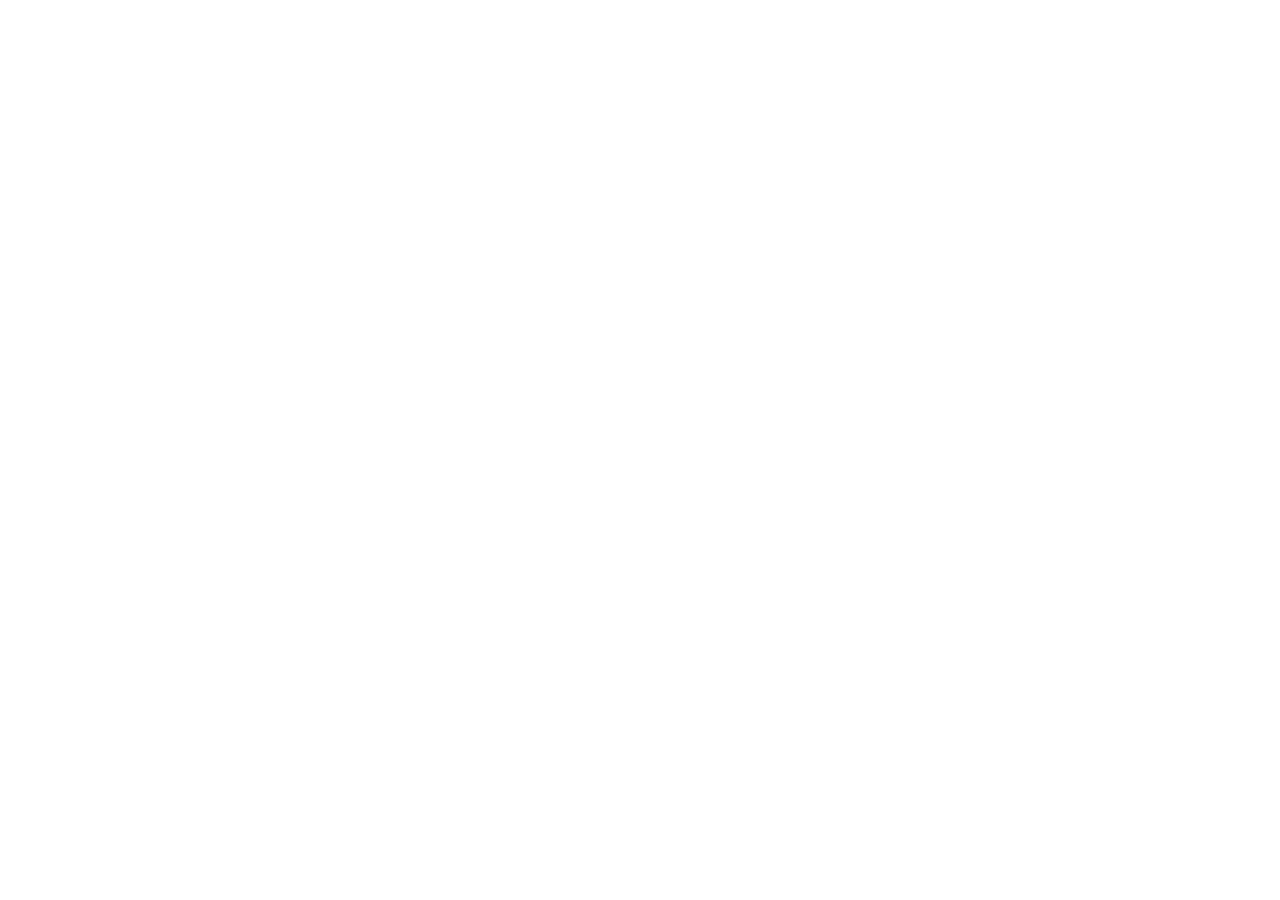
==== commit 0851a5a7: "Split page into external CSS and JS" ====
--- a/index.html
+++ b/index.html
@@ -13,1509 +13,11 @@
 <link rel="icon" href="https://avatars.githubusercontent.com/git2358">
 <link rel="apple-touch-icon" href="https://avatars.githubusercontent.com/git2358">
 
-<style>
-* {
-    box-sizing: border-box;
-}
-
-html {
-    background: #0d1117;
-}
-
-body {
-    margin: 0;
-    background: #0d1117;
-    color: #f0f6fc;
-    font-family:
-        -apple-system,
-        BlinkMacSystemFont,
-        "Segoe UI",
-        Helvetica,
-        Arial,
-        sans-serif;
-    line-height: 1.5;
-}
-
-a {
-    color: inherit;
-    text-decoration: none;
-}
-
-button,
-input,
-select {
-    font: inherit;
-}
-
-.header {
-    position: sticky;
-    top: 0;
-    z-index: 100;
-    background: rgba(13, 17, 23, 0.92);
-    border-bottom: 1px solid #30363d;
-    backdrop-filter: blur(12px);
-    -webkit-backdrop-filter: blur(12px);
-}
-
-.header-inner {
-    width: min(1500px, calc(100% - 40px));
-    margin: 0 auto;
-    min-height: 64px;
-    display: flex;
-    align-items: center;
-    gap: 16px;
-}
-
-.github-logo {
-    width: 32px;
-    height: 32px;
-    fill: #f0f6fc;
-    flex: 0 0 auto;
-}
-
-.header-title {
-    font-size: 18px;
-    font-weight: 600;
-}
-
-.header-title span {
-    color: #8b949e;
-    font-weight: 400;
-}
-
-.profile {
-    width: min(1500px, calc(100% - 40px));
-    margin: 0 auto;
-    padding: 42px 0 32px;
-    display: flex;
-    align-items: center;
-    gap: 24px;
-}
-
-.avatar {
-    width: 96px;
-    height: 96px;
-    border-radius: 50%;
-    display: block;
-    flex: 0 0 auto;
-    border: 1px solid #30363d;
-    background: #161b22;
-}
-
-.profile-info {
-    min-width: 0;
-}
-
-.profile-name {
-    margin: 0;
-    font-size: 30px;
-    line-height: 1.2;
-    font-weight: 600;
-    overflow-wrap: anywhere;
-}
-
-.profile-username {
-    margin-top: 3px;
-    color: #8b949e;
-    font-size: 18px;
-}
-
-.profile-bio {
-    margin: 12px 0 0;
-    max-width: 800px;
-    color: #c9d1d9;
-    overflow-wrap: anywhere;
-}
-
-.profile-stats {
-    display: flex;
-    flex-wrap: wrap;
-    gap: 18px;
-    margin-top: 12px;
-    color: #8b949e;
-    font-size: 14px;
-}
-
-.profile-stats strong {
-    color: #f0f6fc;
-}
-
-.main {
-    width: min(1500px, calc(100% - 40px));
-    margin: 0 auto;
-    padding-bottom: 60px;
-}
-
-.projects-header {
-    display: flex;
-    align-items: center;
-    justify-content: space-between;
-    gap: 20px;
-    margin-bottom: 20px;
-}
-
-.projects-title {
-    margin: 0;
-    font-size: 24px;
-    font-weight: 600;
-}
-
-.projects-count {
-    color: #8b949e;
-    font-size: 14px;
-    margin-left: 6px;
-}
-
-.controls {
-    display: flex;
-    align-items: center;
-    gap: 10px;
-}
-
-.search,
-.sort {
-    height: 38px;
-    color: #f0f6fc;
-    background: #0d1117;
-    border: 1px solid #30363d;
-    border-radius: 6px;
-    outline: none;
-}
-
-.search {
-    width: 260px;
-    padding: 0 12px;
-}
-
-.search::placeholder {
-    color: #8b949e;
-}
-
-.search:focus,
-.sort:focus {
-    border-color: #58a6ff;
-    box-shadow: 0 0 0 3px rgba(31, 111, 235, 0.25);
-}
-
-.sort {
-    padding: 0 10px;
-}
-
-.repos {
-    display: grid;
-    grid-template-columns: repeat(2, minmax(0, 1fr));
-    gap: 18px;
-}
-
-.repo-card {
-    min-width: 0;
-    overflow: hidden;
-    background: #161b22;
-    border: 1px solid #30363d;
-    border-radius: 8px;
-    transition:
-        transform 0.18s ease,
-        border-color 0.18s ease,
-        box-shadow 0.18s ease;
-}
-
-.repo-card:hover {
-    transform: translateY(-2px);
-    border-color: #58a6ff;
-    box-shadow: 0 8px 24px rgba(0, 0, 0, 0.25);
-}
-
-.repo-preview-link {
-    display: block;
-    background: #0d1117;
-}
-
-.repo-preview {
-    display: block;
-    width: 100%;
-    aspect-ratio: 1.91 / 1;
-    object-fit: cover;
-    border-bottom: 1px solid #30363d;
-    background: #0d1117;
-}
-
-.repo-content {
-    padding: 18px;
-}
-
-.repo-name {
-    margin: 0;
-    font-size: 19px;
-    line-height: 1.3;
-    font-weight: 600;
-    overflow-wrap: anywhere;
-}
-
-.repo-description {
-    margin: 9px 0 0;
-    color: #8b949e;
-    font-size: 14px;
-    line-height: 1.5;
-    display: -webkit-box;
-    -webkit-box-orient: vertical;
-    -webkit-line-clamp: 3;
-    overflow: hidden;
-}
-
-.repo-topics {
-    display: flex;
-    flex-wrap: wrap;
-    gap: 6px;
-    margin-top: 13px;
-}
-
-.topic {
-    display: inline-flex;
-    align-items: center;
-    min-height: 24px;
-    padding: 2px 8px;
-    border-radius: 999px;
-    color: #58a6ff;
-    background: rgba(56, 139, 253, 0.1);
-    font-size: 12px;
-    border: 1px solid rgba(56, 139, 253, 0.2);
-}
-
-.repo-meta {
-    display: flex;
-    flex-wrap: wrap;
-    gap: 12px;
-    margin-top: 15px;
-    color: #8b949e;
-    font-size: 12px;
-}
-
-.repo-meta-item {
-    display: inline-flex;
-    align-items: center;
-    gap: 5px;
-}
-
-.language-dot {
-    width: 10px;
-    height: 10px;
-    border-radius: 50%;
-    display: inline-block;
-    flex: 0 0 auto;
-}
-
-.repo-actions {
-    display: flex;
-    gap: 8px;
-    margin-top: 18px;
-}
-
-.repo-button {
-    display: inline-flex;
-    align-items: center;
-    justify-content: center;
-    min-height: 34px;
-    padding: 6px 12px;
-    border: 1px solid #30363d;
-    border-radius: 6px;
-    background: #21262d;
-    color: #f0f6fc;
-    font-size: 13px;
-    font-weight: 500;
-    transition:
-        background 0.15s ease,
-        border-color 0.15s ease;
-}
-
-.repo-button:hover {
-    background: #30363d;
-    border-color: #8b949e;
-}
-
-.repo-button.primary {
-    background: #238636;
-    border-color: rgba(240, 246, 252, 0.1);
-}
-
-.repo-button.primary:hover {
-    background: #2ea043;
-}
-
-.empty {
-    grid-column: 1 / -1;
-    padding: 50px 20px;
-    text-align: center;
-    color: #8b949e;
-    border: 1px dashed #30363d;
-    border-radius: 8px;
-}
-
-@media (min-width: 700px) {
-    .repos {
-        grid-template-columns: repeat(3, minmax(0, 1fr));
-    }
-}
-
-@media (min-width: 1000px) {
-    .repos {
-        grid-template-columns: repeat(4, minmax(0, 1fr));
-    }
-}
-
-@media (max-width: 650px) {
-    .header-inner,
-    .profile,
-    .main {
-        width: min(100% - 24px, 1500px);
-    }
-
-    .profile {
-        padding: 28px 0 24px;
-        gap: 16px;
-    }
-
-    .avatar {
-        width: 72px;
-        height: 72px;
-    }
-
-    .profile-name {
-        font-size: 24px;
-    }
-
-    .profile-username {
-        font-size: 16px;
-    }
-
-    .projects-header {
-        align-items: stretch;
-        flex-direction: column;
-    }
-
-    .controls {
-        width: 100%;
-        flex-direction: column;
-    }
-
-    .search,
-    .sort {
-        width: 100%;
-    }
-
-    .repos {
-        grid-template-columns: repeat(2, minmax(0, 1fr));
-        gap: 12px;
-    }
-
-    .repo-content {
-        padding: 13px;
-    }
-
-    .repo-name {
-        font-size: 16px;
-    }
-
-    .repo-description {
-        font-size: 13px;
-    }
-
-    .repo-actions {
-        flex-direction: column;
-    }
-
-    .repo-button {
-        width: 100%;
-    }
-}
-
-@media (max-width: 450px) {
-    .repos {
-        gap: 10px;
-    }
-
-    .repo-name {
-        font-size: 15px;
-    }
-
-    .repo-description {
-        font-size: 12px;
-    }
-
-    .topic {
-        font-size: 11px;
-        padding-left: 6px;
-        padding-right: 6px;
-    }
-
-    .repo-preview {
-        aspect-ratio: 1.8 / 1;
-    }
-}
-
-@media (prefers-reduced-motion: reduce) {
-    *,
-    *::before,
-    *::after {
-        scroll-behavior: auto !important;
-        transition: none !important;
-        animation: none !important;
-    }
-}
-</style>
-</head>
-
-<body>
-
-<header class="header">
-    <div class="header-inner">
-        <a
-            href="https://github.com/git2358"
-            target="_blank"
-            rel="noopener noreferrer"
-            aria-label="GitHub profile"
-        >
-            <svg
-                class="github-logo"
-                viewBox="0 0 16 16"
-                aria-hidden="true"
-            >
-                <path d="M8 0C3.58 0 0 3.58 0 8c0 3.54 2.29 6.53 5.47 7.59.4.07.55-.17.55-.38
-                0-.19-.01-.82-.01-1.49-2.01.37-2.53-.49-2.69-.94-.09-.23-.48-.94-.82-1.13
-                -.28-.15-.68-.52-.01-.53.63-.01 1.08.58 1.23.82.72 1.21 1.87.87 2.33.66
-                .07-.52.28-.87.51-1.07-1.78-.2-3.64-.89-3.64-3.95 0-.87.31-1.59.82-2.15
-                -.08-.2-.36-1.02.08-2.12 0 0 .67-.21 2.2.82.64-.18 1.32-.27 2-.27s1.36.09
-                2 .27c1.53-1.04 2.2-.82 2.2-.82.44 1.1.16 1.92.08 2.12.51.56.82 1.27.82
-                2.15 0 3.07-1.87 3.75-3.65 3.95.29.25.54.73.54 1.48 0 1.07-.01 1.93-.01
-                2.2 0 .21.15.46.55.38A8.013 8.013 0 0016 8c0-4.42-3.58-8-8-8z"/>
-            </svg>
-        </a>
-
-        <div class="header-title">
-            2358 <span>— GitHub Projects</span>
-        </div>
-    </div>
-</header>
-
-<section class="profile">
-    <img
-        id="avatar"
-        class="avatar"
-        src="https://avatars.githubusercontent.com/git2358"
-        alt="GitHub avatar"
-    >
-
-    <div class="profile-info">
-        <h1 id="profileName" class="profile-name">2358</h1>
-        <div id="profileUsername" class="profile-username">@git2358</div>
-        <p id="profileBio" class="profile-bio">GitHub projects</p>
-
-        <div class="profile-stats">
-            <span>
-                <strong id="repoCount">0</strong> repositories
-            </span>
-            <span>
-                <strong id="followers">0</strong> followers
-            </span>
-            <span>
-                <strong id="following">0</strong> following
-            </span>
-        </div>
-    </div>
-</section>
-
-<main class="main">
-
-    <div class="projects-header">
-        <h2 class="projects-title">
-            Projects
-            <span id="projectsCount" class="projects-count"></span>
-        </h2>
-
-        <div class="controls">
-            <input
-                id="search"
-                class="search"
-                type="search"
-                placeholder="Search projects..."
-                autocomplete="off"
-                spellcheck="false"
-            >
-
-            <select id="sort" class="sort" aria-label="Sort projects">
-                <option value="updated">Recently updated</option>
-                <option value="created">Recently created</option>
-                <option value="name">Name</option>
-                <option value="stars">Stars</option>
-            </select>
-        </div>
-    </div>
-
-    <div id="repos" class="repos"></div>
-
-</main>
+<div class="version"></div>
 
 <script>
-"use strict";
-
-/*
- * ============================================================
- * CONFIGURATION
- * ============================================================
- */
-
-const USERNAME = "git2358";
-
-/*
- * Change this timestamp whenever you make a new version of
- * the page and want to invalidate the old repository cache.
- */
-const CACHE_VERSION = "2026-09-24-01";
-
-const CACHE_KEY = `git2358-repositories-${CACHE_VERSION}`;
-const CACHE_TIME_KEY = `git2358-repositories-time-${CACHE_VERSION}`;
-
-const CACHE_DURATION = 5 * 60 * 1000;
-
-
-/*
- * ============================================================
- * DOM
- * ============================================================
- */
-
-const avatar = document.getElementById("avatar");
-const profileName = document.getElementById("profileName");
-const profileUsername = document.getElementById("profileUsername");
-const profileBio = document.getElementById("profileBio");
-const followers = document.getElementById("followers");
-const following = document.getElementById("following");
-const repoCount = document.getElementById("repoCount");
-const projectsCount = document.getElementById("projectsCount");
-
-const searchInput = document.getElementById("search");
-const sortSelect = document.getElementById("sort");
-const reposContainer = document.getElementById("repos");
-
-
-/*
- * ============================================================
- * STATE
- * ============================================================
- */
-
-let repositories = [];
-let currentRepositorySignature = "";
-
-
-/*
- * ============================================================
- * LANGUAGE COLOURS
- * ============================================================
- */
-
-const LANGUAGE_COLORS = {
-    JavaScript: "#f1e05a",
-    TypeScript: "#3178c6",
-    HTML: "#e34c26",
-    CSS: "#563d7c",
-    SCSS: "#c6538c",
-    PHP: "#4F5D95",
-    Python: "#3572A5",
-    Java: "#b07219",
-    Kotlin: "#A97BFF",
-    Swift: "#F05138",
-    C: "#555555",
-    "C++": "#f34b7d",
-    "C#": "#178600",
-    Shell: "#89e051",
-    PowerShell: "#012456",
-    Ruby: "#701516",
-    Go: "#00ADD8",
-    Rust: "#dea584",
-    Lua: "#000080",
-    Dart: "#00B4AB",
-    Vue: "#41b883",
-    Svelte: "#ff3e00"
-};
-
-
-/*
- * ============================================================
- * GITHUB FETCH
- * ============================================================
- *
- * cache: "no-store" prevents the browser's own HTTP cache
- * from making the GitHub API response unnecessarily stale.
- */
-
-async function githubFetch(url) {
-    const response = await fetch(url, {
-        cache: "no-store",
-        headers: {
-            Accept: "application/vnd.github+json"
-        }
-    });
-
-    if (!response.ok) {
-        throw new Error(`GitHub API returned ${response.status}`);
-    }
-
-    return response.json();
-}
-
-
-/*
- * ============================================================
- * AVATAR / ICON UPDATE
- * ============================================================
- */
-
-function updateAvatarIcons(avatarUrl) {
-    if (!avatarUrl) {
-        return;
-    }
-
-    avatar.src = avatarUrl;
-
-    const favicon = document.querySelector('link[rel="icon"]');
-    const appleIcon = document.querySelector('link[rel="apple-touch-icon"]');
-
-    if (favicon) {
-        favicon.href = avatarUrl;
-    }
-
-    if (appleIcon) {
-        appleIcon.href = avatarUrl;
-    }
-}
-
-
-/*
- * ============================================================
- * PROFILE
- * ============================================================
- */
-
-async function loadProfile() {
-    try {
-        const profile = await githubFetch(
-            `https://api.github.com/users/${USERNAME}`
-        );
-
-        if (profile.name) {
-            profileName.textContent = profile.name;
-        } else {
-            profileName.textContent = USERNAME;
-        }
-
-        profileUsername.textContent = `@${profile.login || USERNAME}`;
-
-        profileBio.textContent =
-            profile.bio ||
-            "GitHub projects";
-
-        followers.textContent =
-            Number(profile.followers || 0).toLocaleString();
-
-        following.textContent =
-            Number(profile.following || 0).toLocaleString();
-
-        updateAvatarIcons(profile.avatar_url);
-
-    } catch (error) {
-        console.warn("Could not load GitHub profile:", error);
-    }
-}
-
-
-/*
- * ============================================================
- * REPOSITORY FILTERING / VALIDATION
- * ============================================================
- *
- * This is deliberately stricter than simply trusting whatever
- * the API returns.
- */
-
-function processRepositories(data) {
-    if (!Array.isArray(data)) {
-        return [];
-    }
-
-    const result = [];
-    const seen = new Set();
-
-    for (const repo of data) {
-        if (!repo || typeof repo !== "object") {
-            continue;
-        }
-
-        if (
-            !repo.owner ||
-            typeof repo.owner.login !== "string"
-        ) {
-            continue;
-        }
-
-        if (
-            repo.owner.login.toLowerCase() !==
-            USERNAME.toLowerCase()
-        ) {
-            continue;
-        }
-
-        if (repo.fork === true) {
-            continue;
-        }
-
-        if (
-            repo.full_name &&
-            typeof repo.full_name === "string" &&
-            !repo.full_name
-                .toLowerCase()
-                .startsWith(`${USERNAME.toLowerCase()}/`)
-        ) {
-            continue;
-        }
-
-        const uniqueKey =
-            repo.id ||
-            repo.full_name ||
-            repo.name;
-
-        if (!uniqueKey || seen.has(uniqueKey)) {
-            continue;
-        }
-
-        seen.add(uniqueKey);
-        result.push(repo);
-    }
-
-    return result;
-}
-
-
-/*
- * ============================================================
- * REPOSITORY SIGNATURE
- * ============================================================
- *
- * Sorting by ID makes the signature deterministic even if
- * GitHub changes the order of repositories between requests.
- */
-
-function createRepositorySignature(data) {
-    const processed = processRepositories(data);
-
-    const signatureData = processed
-        .map(repo => ({
-            id: repo.id || null,
-            full_name: repo.full_name || "",
-            name: repo.name || "",
-            fork: repo.fork === true,
-            updated_at: repo.updated_at || "",
-            created_at: repo.created_at || "",
-            description: repo.description || "",
-            topics: Array.isArray(repo.topics)
-                ? [...repo.topics].sort()
-                : [],
-            language: repo.language || "",
-            stargazers_count: Number(repo.stargazers_count || 0),
-            forks_count: Number(repo.forks_count || 0)
-        }))
-        .sort((a, b) => {
-            const aId = String(a.id || a.full_name || a.name);
-            const bId = String(b.id || b.full_name || b.name);
-
-            return aId.localeCompare(bId);
-        });
-
-    return JSON.stringify(signatureData);
-}
-
-
-/*
- * ============================================================
- * CACHE CLEANUP
- * ============================================================
- */
-
-function cleanOldCache() {
-    try {
-        /*
-         * Remove the original File 1 cache keys.
-         */
-        localStorage.removeItem("git2358-repositories");
-        localStorage.removeItem("git2358-repositories-time");
-
-        /*
-         * Remove previous versioned caches.
-         */
-        const keysToRemove = [];
-
-        for (let i = 0; i < localStorage.length; i++) {
-            const key = localStorage.key(i);
-
-            if (!key) {
-                continue;
-            }
-
-            if (
-                key.startsWith("git2358-repositories-") &&
-                key !== CACHE_KEY &&
-                key !== CACHE_TIME_KEY
-            ) {
-                keysToRemove.push(key);
-            }
-        }
-
-        keysToRemove.forEach(key => {
-            localStorage.removeItem(key);
-        });
-
-    } catch (error) {
-        console.warn("Could not clean old cache:", error);
-    }
-}
-
-
-/*
- * ============================================================
- * CACHE LOADING
- * ============================================================
- */
-
-function loadCachedRepositories() {
-    try {
-        const savedTime = Number(
-            localStorage.getItem(CACHE_TIME_KEY)
-        );
-
-        if (!Number.isFinite(savedTime)) {
-            return false;
-        }
-
-        const age = Date.now() - savedTime;
-
-        /*
-         * Reject future timestamps as well as expired caches.
-         */
-        if (age < 0 || age > CACHE_DURATION) {
-            return false;
-        }
-
-        const cached = JSON.parse(
-            localStorage.getItem(CACHE_KEY) || "null"
-        );
-
-        if (!Array.isArray(cached)) {
-            return false;
-        }
-
-        const cleaned = processRepositories(cached);
-
-        if (!cleaned.length && cached.length) {
-            return false;
-        }
-
-        repositories = cleaned;
-
-        currentRepositorySignature =
-            createRepositorySignature(repositories);
-
-        updateRepositoryStats();
-        renderRepositories();
-
-        return true;
-
-    } catch (error) {
-        console.warn("Could not load cached repositories:", error);
-        return false;
-    }
-}
-
-
-/*
- * ============================================================
- * CACHE SAVING
- * ============================================================
- */
-
-function saveRepositoryCache(data) {
-    try {
-        const cleaned = processRepositories(data);
-
-        localStorage.setItem(
-            CACHE_KEY,
-            JSON.stringify(cleaned)
-        );
-
-        localStorage.setItem(
-            CACHE_TIME_KEY,
-            String(Date.now())
-        );
-
-    } catch (error) {
-        console.warn("Could not save repository cache:", error);
-    }
-}
-
-
-/*
- * ============================================================
- * REPOSITORY COUNT
- * ============================================================
- */
-
-function updateRepositoryStats() {
-    const count = repositories.length.toLocaleString();
-
-    repoCount.textContent = count;
-    projectsCount.textContent = `(${count})`;
-}
-
-
-/*
- * ============================================================
- * LOAD REPOSITORIES
- * ============================================================
- *
- * IMPORTANT:
- *
- * Page 1 is rendered immediately.
- *
- * Additional pages are then fetched afterwards.
- *
- * This is the key speed improvement from File 1.
- */
-
-async function loadRepositories() {
-    try {
-        const allRepositories = [];
-
-        let page = 1;
-        let firstPageRendered = false;
-
-        while (true) {
-            const url =
-                `https://api.github.com/users/${USERNAME}/repos` +
-                `?type=owner` +
-                `&per_page=100` +
-                `&page=${page}` +
-                `&sort=updated`;
-
-            const pageData = await githubFetch(url);
-
-            if (!Array.isArray(pageData)) {
-                throw new Error("GitHub returned invalid repository data.");
-            }
-
-            const processedPage =
-                processRepositories(pageData);
-
-            allRepositories.push(...processedPage);
-
-            /*
-             * ====================================================
-             * FIRST PAGE:
-             * Render immediately.
-             * ====================================================
-             */
-
-            if (!firstPageRendered) {
-                const firstPageRepositories =
-                    processRepositories(processedPage);
-
-                repositories = firstPageRepositories;
-
-                currentRepositorySignature =
-                    createRepositorySignature(repositories);
-
-                updateRepositoryStats();
-                renderRepositories();
-
-                firstPageRendered = true;
-            }
-
-            /*
-             * GitHub returned fewer than 100 records.
-             * Therefore there are no more pages.
-             */
-            if (pageData.length < 100) {
-                break;
-            }
-
-            page++;
-        }
-
-        /*
-         * Final safety filtering and duplicate removal.
-         */
-        const filtered =
-            processRepositories(allRepositories);
-
-        const uniqueRepositories = [];
-        const seenIds = new Set();
-
-        for (const repo of filtered) {
-            const key =
-                repo.id ||
-                repo.full_name ||
-                repo.name;
-
-            if (seenIds.has(key)) {
-                continue;
-            }
-
-            seenIds.add(key);
-            uniqueRepositories.push(repo);
-        }
-
-        const finalSignature =
-            createRepositorySignature(uniqueRepositories);
-
-        /*
-         * Only re-render if the final complete repository set
-         * differs from what is currently displayed.
-         *
-         * If page 1 contained everything, this means no
-         * unnecessary second render.
-         */
-        if (
-            finalSignature !== currentRepositorySignature
-        ) {
-            repositories = uniqueRepositories;
-            currentRepositorySignature = finalSignature;
-
-            updateRepositoryStats();
-            renderRepositories();
-        } else {
-            /*
-             * Keep the complete data even if the signature happens
-             * to match what was already displayed.
-             */
-            repositories = uniqueRepositories;
-            updateRepositoryStats();
-        }
-
-        /*
-         * Store the complete, cleaned repository list.
-         */
-        saveRepositoryCache(uniqueRepositories);
-
-    } catch (error) {
-        console.warn("Could not load repositories:", error);
-
-        /*
-         * If cached repositories are already displayed,
-         * leave them on screen rather than replacing them
-         * with an error.
-         */
-        if (!repositories.length) {
-            reposContainer.innerHTML = `
-                <div class="empty">
-                    Unable to load projects.
-                </div>
-            `;
-        }
-    }
-}
-
-
-/*
- * ============================================================
- * RENDER REPOSITORIES
- * ============================================================
- */
-
-function renderRepositories() {
-    const query =
-        searchInput.value
-            .trim()
-            .toLowerCase();
-
-    const validRepositories =
-        processRepositories(repositories);
-
-    let filtered =
-        validRepositories.filter(repo => {
-            if (!query) {
-                return true;
-            }
-
-            const name =
-                String(repo.name || "").toLowerCase();
-
-            const description =
-                String(repo.description || "").toLowerCase();
-
-            const topics =
-                Array.isArray(repo.topics)
-                    ? repo.topics.join(" ").toLowerCase()
-                    : "";
-
-            return (
-                name.includes(query) ||
-                description.includes(query) ||
-                topics.includes(query)
-            );
-        });
-
-    const sort = sortSelect.value;
-
-    if (sort === "updated") {
-        filtered.sort((a, b) => {
-            return (
-                new Date(b.updated_at || 0) -
-                new Date(a.updated_at || 0)
-            );
-        });
-    }
-
-    if (sort === "created") {
-        filtered.sort((a, b) => {
-            return (
-                new Date(b.created_at || 0) -
-                new Date(a.created_at || 0)
-            );
-        });
-    }
-
-    if (sort === "name") {
-        filtered.sort((a, b) => {
-            return String(a.name || "")
-                .localeCompare(
-                    String(b.name || ""),
-                    undefined,
-                    { sensitivity: "base" }
-                );
-        });
-    }
-
-    if (sort === "stars") {
-        filtered.sort((a, b) => {
-            return (
-                Number(b.stargazers_count || 0) -
-                Number(a.stargazers_count || 0)
-            );
-        });
-    }
-
-    if (!filtered.length) {
-        reposContainer.innerHTML = `
-            <div class="empty">
-                No projects found.
-            </div>
-        `;
-
-        return;
-    }
-
-    /*
-     * Use a DocumentFragment rather than repeatedly modifying
-     * the live DOM.
-     */
-    const fragment = document.createDocumentFragment();
-
-    for (const repo of filtered) {
-        const wrapper = document.createElement("div");
-
-        wrapper.innerHTML =
-            createRepositoryCard(repo);
-
-        const card = wrapper.firstElementChild;
-
-        if (card) {
-            fragment.appendChild(card);
-        }
-    }
-
-    reposContainer.replaceChildren(fragment);
-}
-
-
-/*
- * ============================================================
- * REPOSITORY CARD
- * ============================================================
- */
-
-function createRepositoryCard(repo) {
-    const name =
-        String(repo.name || "Unnamed repository");
-
-    const description =
-        repo.description ||
-        "No description provided.";
-
-    const topics =
-        Array.isArray(repo.topics)
-            ? repo.topics
-            : [];
-
-    const language =
-        repo.language ||
-        "";
-
-    const languageColor =
-        getLanguageColor(language);
-
-    const stars =
-        Number(repo.stargazers_count || 0);
-
-    const forks =
-        Number(repo.forks_count || 0);
-
-    const githubUrl =
-        repo.html_url ||
-        `https://github.com/${USERNAME}/${encodeURIComponent(name)}`;
-
-    const liveUrl =
-        `https://${USERNAME}.github.io/${encodeURIComponent(name)}/`;
-
-    /*
-     * GitHub OpenGraph preview.
-     *
-     * encodeURIComponent is retained from File 1 so repository
-     * names containing special characters do not break the URL.
-     */
-    const previewUrl =
-        `https://opengraph.githubassets.com/1/` +
-        `${USERNAME}/${encodeURIComponent(name)}`;
-
-    const topicsHTML =
-        topics
-            .map(topic => {
-                return `
-                    <span class="topic">
-                        ${escapeHTML(topic)}
-                    </span>
-                `;
-            })
-            .join("");
-
-    const languageHTML =
-        language
-            ? `
-                <span class="repo-meta-item">
-                    <span
-                        class="language-dot"
-                        style="background-color:${escapeHTML(languageColor)}"
-                    ></span>
-                    ${escapeHTML(language)}
-                </span>
-            `
-            : "";
-
-    return `
-        <article class="repo-card">
-
-            <a
-                class="repo-preview-link"
-                href="${escapeHTML(githubUrl)}"
-                target="_blank"
-                rel="noopener noreferrer"
-                aria-label="Open ${escapeHTML(name)} on GitHub"
-            >
-                <img
-                    class="repo-preview"
-                    src="${escapeHTML(previewUrl)}"
-                    alt="${escapeHTML(name)} preview"
-                    loading="lazy"
-                    decoding="async"
-                >
-            </a>
-
-            <div class="repo-content">
-
-                <h3 class="repo-name">
-                    ${escapeHTML(name)}
-                </h3>
-
-                <p class="repo-description">
-                    ${escapeHTML(description)}
-                </p>
-
-                ${
-                    topicsHTML
-                        ? `
-                            <div class="repo-topics">
-                                ${topicsHTML}
-                            </div>
-                        `
-                        : ""
-                }
-
-                <div class="repo-meta">
-
-                    ${languageHTML}
-
-                    <span class="repo-meta-item">
-                        ★ ${stars.toLocaleString()}
-                    </span>
-
-                    <span class="repo-meta-item">
-                        ⑂ ${forks.toLocaleString()}
-                    </span>
-
-                    <span class="repo-meta-item">
-                        Updated ${formatDate(repo.updated_at)}
-                    </span>
-
-                </div>
-
-                <div class="repo-actions">
-
-                    <a
-                        class="repo-button primary"
-                        href="${escapeHTML(githubUrl)}"
-                        target="_blank"
-                        rel="noopener noreferrer"
-                    >
-                        GitHub
-                    </a>
-
-                    <a
-                        class="repo-button"
-                        href="${escapeHTML(liveUrl)}"
-                        target="_blank"
-                        rel="noopener noreferrer"
-                    >
-                        Live Site
-                    </a>
-
-                </div>
-
-            </div>
-        </article>
-    `;
-}
-
-
-/*
- * ============================================================
- * LANGUAGE COLOUR
- * ============================================================
- */
-
-function getLanguageColor(language) {
-    return (
-        LANGUAGE_COLORS[language] ||
-        "#8b949e"
-    );
-}
-
-
-/*
- * ============================================================
- * DATE FORMAT
- * ============================================================
- */
-
-function formatDate(dateString) {
-    if (!dateString) {
-        return "Unknown";
-    }
-
-    const date = new Date(dateString);
-
-    if (Number.isNaN(date.getTime())) {
-        return "Unknown";
-    }
-
-    return date.toLocaleDateString(
-        undefined,
-        {
-            year: "numeric",
-            month: "short",
-            day: "numeric"
-        }
-    );
-}
-
-
-/*
- * ============================================================
- * HTML ESCAPING
- * ============================================================
- */
-
-function escapeHTML(value) {
-    return String(value ?? "")
-        .replace(/&/g, "&amp;")
-        .replace(/</g, "&lt;")
-        .replace(/>/g, "&gt;")
-        .replace(/"/g, "&quot;")
-        .replace(/'/g, "&#039;");
-}
-
-
-/*
- * ============================================================
- * SEARCH
- * ============================================================
- */
-
-searchInput.addEventListener(
-    "input",
-    renderRepositories
-);
-
-
-/*
- * ============================================================
- * SORT
- * ============================================================
- */
-
-const savedSort =
-    localStorage.getItem("git2358-sort");
-
-const validSorts = [
-    "updated",
-    "created",
-    "name",
-    "stars"
-];
-
-if (validSorts.includes(savedSort)) {
-    sortSelect.value = savedSort;
-}
-
-sortSelect.addEventListener("change", () => {
-    localStorage.setItem(
-        "git2358-sort",
-        sortSelect.value
-    );
-
-    renderRepositories();
-});
-
-
-/*
- * ============================================================
- * STARTUP
- * ============================================================
- *
- * Order is important:
- *
- * 1. Remove stale cache versions.
- * 2. Display valid cache immediately.
- * 3. Load profile independently.
- * 4. Refresh repositories from GitHub.
- *
- * This means a returning visitor can see projects while the
- * GitHub API request is still happening.
- */
-
-cleanOldCache();
-
-loadCachedRepositories();
-
-loadProfile();
-
-loadRepositories();
-
+document.querySelector('.version').textContent=v;
+document.write('<script src="script.js?v='+v+'"><\\/script>');
 </script>
 
 </body>
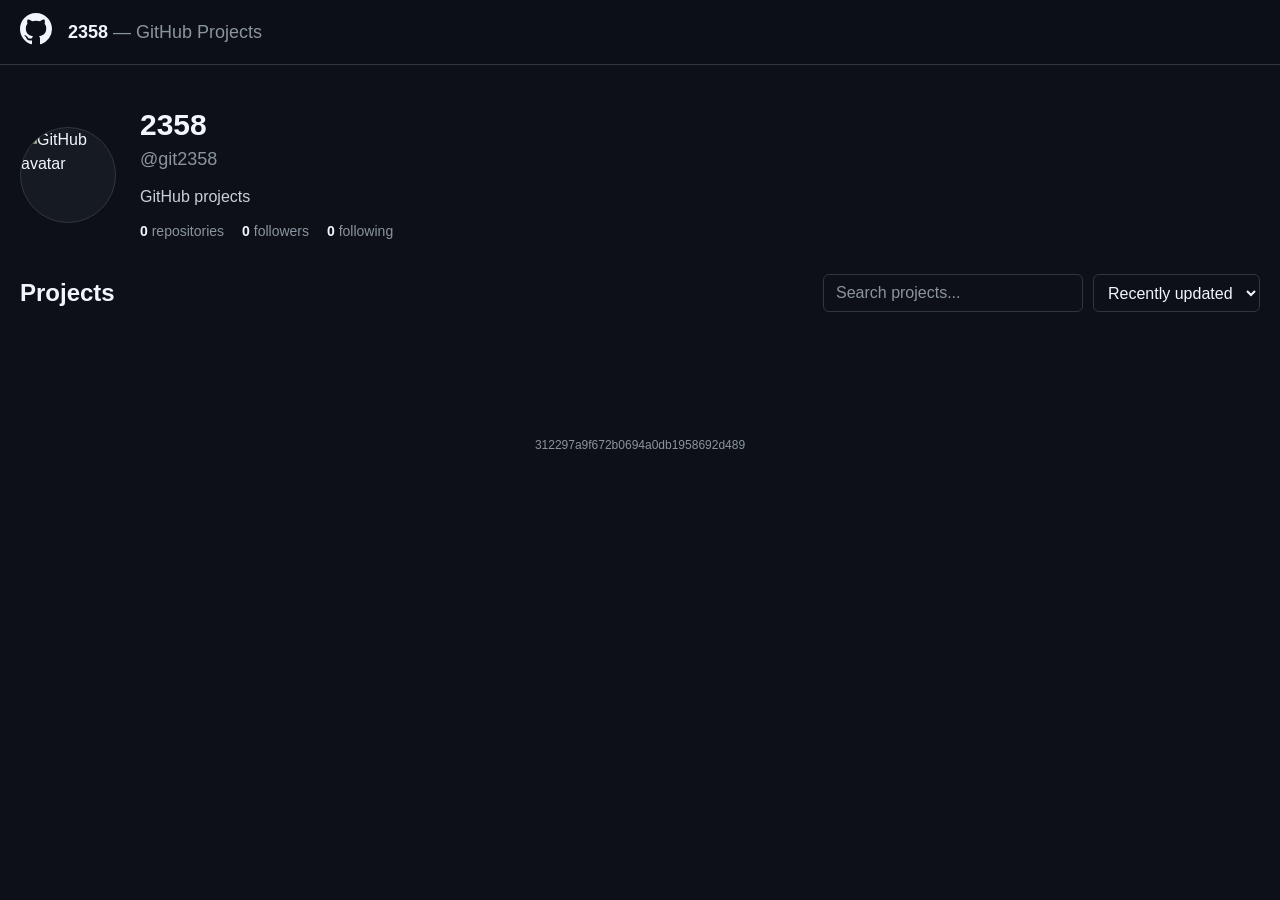
==== commit c72c052a: "Fix HTML asset linking and version display" ====
--- a/index.html
+++ b/index.html
@@ -13,6 +13,102 @@
 <link rel="icon" href="https://avatars.githubusercontent.com/git2358">
 <link rel="apple-touch-icon" href="https://avatars.githubusercontent.com/git2358">
 
+<script>
+const d=new Date(),s=String(d.getFullYear()+d.getMonth()+1+d.getDate()+d.getHours()+d.getMinutes()+d.getSeconds()+d.getMilliseconds()),id=crypto.randomUUID().replaceAll('-',''),v=(s+id).slice(0,32);
+document.write('<link rel="stylesheet" href="style.css?v='+v+'">');
+</script>
+</head>
+
+<body>
+
+<header class="header">
+    <div class="header-inner">
+        <a
+            href="https://github.com/git2358"
+            target="_blank"
+            rel="noopener noreferrer"
+            aria-label="GitHub profile"
+        >
+            <svg
+                class="github-logo"
+                viewBox="0 0 16 16"
+                aria-hidden="true"
+            >
+                <path d="M8 0C3.58 0 0 3.58 0 8c0 3.54 2.29 6.53 5.47 7.59.4.07.55-.17.55-.38
+                0-.19-.01-.82-.01-1.49-2.01.37-2.53-.49-2.69-.94-.09-.23-.48-.94-.82-1.13
+                -.28-.15-.68-.52-.01-.53.63-.01 1.08.58 1.23.82.72 1.21 1.87.87 2.33.66
+                .07-.52.28-.87.51-1.07-1.78-.2-3.64-.89-3.64-3.95 0-.87.31-1.59.82-2.15
+                -.08-.2-.36-1.02.08-2.12 0 0 .67-.21 2.2.82.64-.18 1.32-.27 2-.27s1.36.09
+                2 .27c1.53-1.04 2.2-.82 2.2-.82.44 1.1.16 1.92.08 2.12.51.56.82 1.27.82
+                2.15 0 3.07-1.87 3.75-3.65 3.95.29.25.54.73.54 1.48 0 1.07-.01 1.93-.01
+                2.2 0 .21.15.46.55.38A8.013 8.013 0 0016 8c0-4.42-3.58-8-8-8z"/>
+            </svg>
+        </a>
+
+        <div class="header-title">
+            2358 <span>— GitHub Projects</span>
+        </div>
+    </div>
+</header>
+
+<section class="profile">
+    <img
+        id="avatar"
+        class="avatar"
+        src="https://avatars.githubusercontent.com/git2358"
+        alt="GitHub avatar"
+    >
+
+    <div class="profile-info">
+        <h1 id="profileName" class="profile-name">2358</h1>
+        <div id="profileUsername" class="profile-username">@git2358</div>
+        <p id="profileBio" class="profile-bio">GitHub projects</p>
+
+        <div class="profile-stats">
+            <span>
+                <strong id="repoCount">0</strong> repositories
+            </span>
+            <span>
+                <strong id="followers">0</strong> followers
+            </span>
+            <span>
+                <strong id="following">0</strong> following
+            </span>
+        </div>
+    </div>
+</section>
+
+<main class="main">
+
+    <div class="projects-header">
+        <h2 class="projects-title">
+            Projects
+            <span id="projectsCount" class="projects-count"></span>
+        </h2>
+
+        <div class="controls">
+            <input
+                id="search"
+                class="search"
+                type="search"
+                placeholder="Search projects..."
+                autocomplete="off"
+                spellcheck="false"
+            >
+
+            <select id="sort" class="sort" aria-label="Sort projects">
+                <option value="updated">Recently updated</option>
+                <option value="created">Recently created</option>
+                <option value="name">Name</option>
+                <option value="stars">Stars</option>
+            </select>
+        </div>
+    </div>
+
+    <div id="repos" class="repos"></div>
+
+</main>
+
 <div class="version"></div>
 
 <script>
--- a/style.css
+++ b/style.css
@@ -0,0 +1,455 @@
+* {
+    box-sizing: border-box;
+}
+
+html {
+    background: #0d1117;
+}
+
+body {
+    margin: 0;
+    background: #0d1117;
+    color: #f0f6fc;
+    font-family:
+        -apple-system,
+        BlinkMacSystemFont,
+        "Segoe UI",
+        Helvetica,
+        Arial,
+        sans-serif;
+    line-height: 1.5;
+}
+
+a {
+    color: inherit;
+    text-decoration: none;
+}
+
+button,
+input,
+select {
+    font: inherit;
+}
+
+.header {
+    position: sticky;
+    top: 0;
+    z-index: 100;
+    background: rgba(13, 17, 23, 0.92);
+    border-bottom: 1px solid #30363d;
+    backdrop-filter: blur(12px);
+    -webkit-backdrop-filter: blur(12px);
+}
+
+.header-inner {
+    width: min(1500px, calc(100% - 40px));
+    margin: 0 auto;
+    min-height: 64px;
+    display: flex;
+    align-items: center;
+    gap: 16px;
+}
+
+.github-logo {
+    width: 32px;
+    height: 32px;
+    fill: #f0f6fc;
+    flex: 0 0 auto;
+}
+
+.header-title {
+    font-size: 18px;
+    font-weight: 600;
+}
+
+.header-title span {
+    color: #8b949e;
+    font-weight: 400;
+}
+
+.profile {
+    width: min(1500px, calc(100% - 40px));
+    margin: 0 auto;
+    padding: 42px 0 32px;
+    display: flex;
+    align-items: center;
+    gap: 24px;
+}
+
+.avatar {
+    width: 96px;
+    height: 96px;
+    border-radius: 50%;
+    display: block;
+    flex: 0 0 auto;
+    border: 1px solid #30363d;
+    background: #161b22;
+}
+
+.profile-info {
+    min-width: 0;
+}
+
+.profile-name {
+    margin: 0;
+    font-size: 30px;
+    line-height: 1.2;
+    font-weight: 600;
+    overflow-wrap: anywhere;
+}
+
+.profile-username {
+    margin-top: 3px;
+    color: #8b949e;
+    font-size: 18px;
+}
+
+.profile-bio {
+    margin: 12px 0 0;
+    max-width: 800px;
+    color: #c9d1d9;
+    overflow-wrap: anywhere;
+}
+
+.profile-stats {
+    display: flex;
+    flex-wrap: wrap;
+    gap: 18px;
+    margin-top: 12px;
+    color: #8b949e;
+    font-size: 14px;
+}
+
+.profile-stats strong {
+    color: #f0f6fc;
+}
+
+.main {
+    width: min(1500px, calc(100% - 40px));
+    margin: 0 auto;
+    padding-bottom: 60px;
+}
+
+.projects-header {
+    display: flex;
+    align-items: center;
+    justify-content: space-between;
+    gap: 20px;
+    margin-bottom: 20px;
+}
+
+.projects-title {
+    margin: 0;
+    font-size: 24px;
+    font-weight: 600;
+}
+
+.projects-count {
+    color: #8b949e;
+    font-size: 14px;
+    margin-left: 6px;
+}
+
+.controls {
+    display: flex;
+    align-items: center;
+    gap: 10px;
+}
+
+.search,
+.sort {
+    height: 38px;
+    color: #f0f6fc;
+    background: #0d1117;
+    border: 1px solid #30363d;
+    border-radius: 6px;
+    outline: none;
+}
+
+.search {
+    width: 260px;
+    padding: 0 12px;
+}
+
+.search::placeholder {
+    color: #8b949e;
+}
+
+.search:focus,
+.sort:focus {
+    border-color: #58a6ff;
+    box-shadow: 0 0 0 3px rgba(31, 111, 235, 0.25);
+}
+
+.sort {
+    padding: 0 10px;
+}
+
+.repos {
+    display: grid;
+    grid-template-columns: repeat(2, minmax(0, 1fr));
+    gap: 18px;
+}
+
+.repo-card {
+    min-width: 0;
+    overflow: hidden;
+    background: #161b22;
+    border: 1px solid #30363d;
+    border-radius: 8px;
+    transition:
+        transform 0.18s ease,
+        border-color 0.18s ease,
+        box-shadow 0.18s ease;
+}
+
+.repo-card:hover {
+    transform: translateY(-2px);
+    border-color: #58a6ff;
+    box-shadow: 0 8px 24px rgba(0, 0, 0, 0.25);
+}
+
+.repo-preview-link {
+    display: block;
+    background: #0d1117;
+}
+
+.repo-preview {
+    display: block;
+    width: 100%;
+    aspect-ratio: 1.91 / 1;
+    object-fit: cover;
+    border-bottom: 1px solid #30363d;
+    background: #0d1117;
+}
+
+.repo-content {
+    padding: 18px;
+}
+
+.repo-name {
+    margin: 0;
+    font-size: 19px;
+    line-height: 1.3;
+    font-weight: 600;
+    overflow-wrap: anywhere;
+}
+
+.repo-description {
+    margin: 9px 0 0;
+    color: #8b949e;
+    font-size: 14px;
+    line-height: 1.5;
+    display: -webkit-box;
+    -webkit-box-orient: vertical;
+    -webkit-line-clamp: 3;
+    overflow: hidden;
+}
+
+.repo-topics {
+    display: flex;
+    flex-wrap: wrap;
+    gap: 6px;
+    margin-top: 13px;
+}
+
+.topic {
+    display: inline-flex;
+    align-items: center;
+    min-height: 24px;
+    padding: 2px 8px;
+    border-radius: 999px;
+    color: #58a6ff;
+    background: rgba(56, 139, 253, 0.1);
+    font-size: 12px;
+    border: 1px solid rgba(56, 139, 253, 0.2);
+}
+
+.repo-meta {
+    display: flex;
+    flex-wrap: wrap;
+    gap: 12px;
+    margin-top: 15px;
+    color: #8b949e;
+    font-size: 12px;
+}
+
+.repo-meta-item {
+    display: inline-flex;
+    align-items: center;
+    gap: 5px;
+}
+
+.language-dot {
+    width: 10px;
+    height: 10px;
+    border-radius: 50%;
+    display: inline-block;
+    flex: 0 0 auto;
+}
+
+.repo-actions {
+    display: flex;
+    gap: 8px;
+    margin-top: 18px;
+}
+
+.repo-button {
+    display: inline-flex;
+    align-items: center;
+    justify-content: center;
+    min-height: 34px;
+    padding: 6px 12px;
+    border: 1px solid #30363d;
+    border-radius: 6px;
+    background: #21262d;
+    color: #f0f6fc;
+    font-size: 13px;
+    font-weight: 500;
+    transition:
+        background 0.15s ease,
+        border-color 0.15s ease;
+}
+
+.repo-button:hover {
+    background: #30363d;
+    border-color: #8b949e;
+}
+
+.repo-button.primary {
+    background: #238636;
+    border-color: rgba(240, 246, 252, 0.1);
+}
+
+.repo-button.primary:hover {
+    background: #2ea043;
+}
+
+.empty {
+    grid-column: 1 / -1;
+    padding: 50px 20px;
+    text-align: center;
+    color: #8b949e;
+    border: 1px dashed #30363d;
+    border-radius: 8px;
+}
+
+@media (min-width: 700px) {
+    .repos {
+        grid-template-columns: repeat(3, minmax(0, 1fr));
+    }
+}
+
+@media (min-width: 1000px) {
+    .repos {
+        grid-template-columns: repeat(4, minmax(0, 1fr));
+    }
+}
+
+@media (max-width: 650px) {
+    .header-inner,
+    .profile,
+    .main {
+        width: min(100% - 24px, 1500px);
+    }
+
+    .profile {
+        padding: 28px 0 24px;
+        gap: 16px;
+    }
+
+    .avatar {
+        width: 72px;
+        height: 72px;
+    }
+
+    .profile-name {
+        font-size: 24px;
+    }
+
+    .profile-username {
+        font-size: 16px;
+    }
+
+    .projects-header {
+        align-items: stretch;
+        flex-direction: column;
+    }
+
+    .controls {
+        width: 100%;
+        flex-direction: column;
+    }
+
+    .search,
+    .sort {
+        width: 100%;
+    }
+
+    .repos {
+        grid-template-columns: repeat(2, minmax(0, 1fr));
+        gap: 12px;
+    }
+
+    .repo-content {
+        padding: 13px;
+    }
+
+    .repo-name {
+        font-size: 16px;
+    }
+
+    .repo-description {
+        font-size: 13px;
+    }
+
+    .repo-actions {
+        flex-direction: column;
+    }
+
+    .repo-button {
+        width: 100%;
+    }
+}
+
+@media (max-width: 450px) {
+    .repos {
+        gap: 10px;
+    }
+
+    .repo-name {
+        font-size: 15px;
+    }
+
+    .repo-description {
+        font-size: 12px;
+    }
+
+    .topic {
+        font-size: 11px;
+        padding-left: 6px;
+        padding-right: 6px;
+    }
+
+    .repo-preview {
+        aspect-ratio: 1.8 / 1;
+    }
+}
+
+.version {
+    margin: 28px 0 0;
+    padding: 16px 0 40px;
+    color: #8b949e;
+    font-size: 12px;
+    text-align: center;
+}
+
+@media (prefers-reduced-motion: reduce) {
+    *,
+    *::before,
+    *::after {
+        scroll-behavior: auto !important;
+        transition: none !important;
+        animation: none !important;
+    }
+}
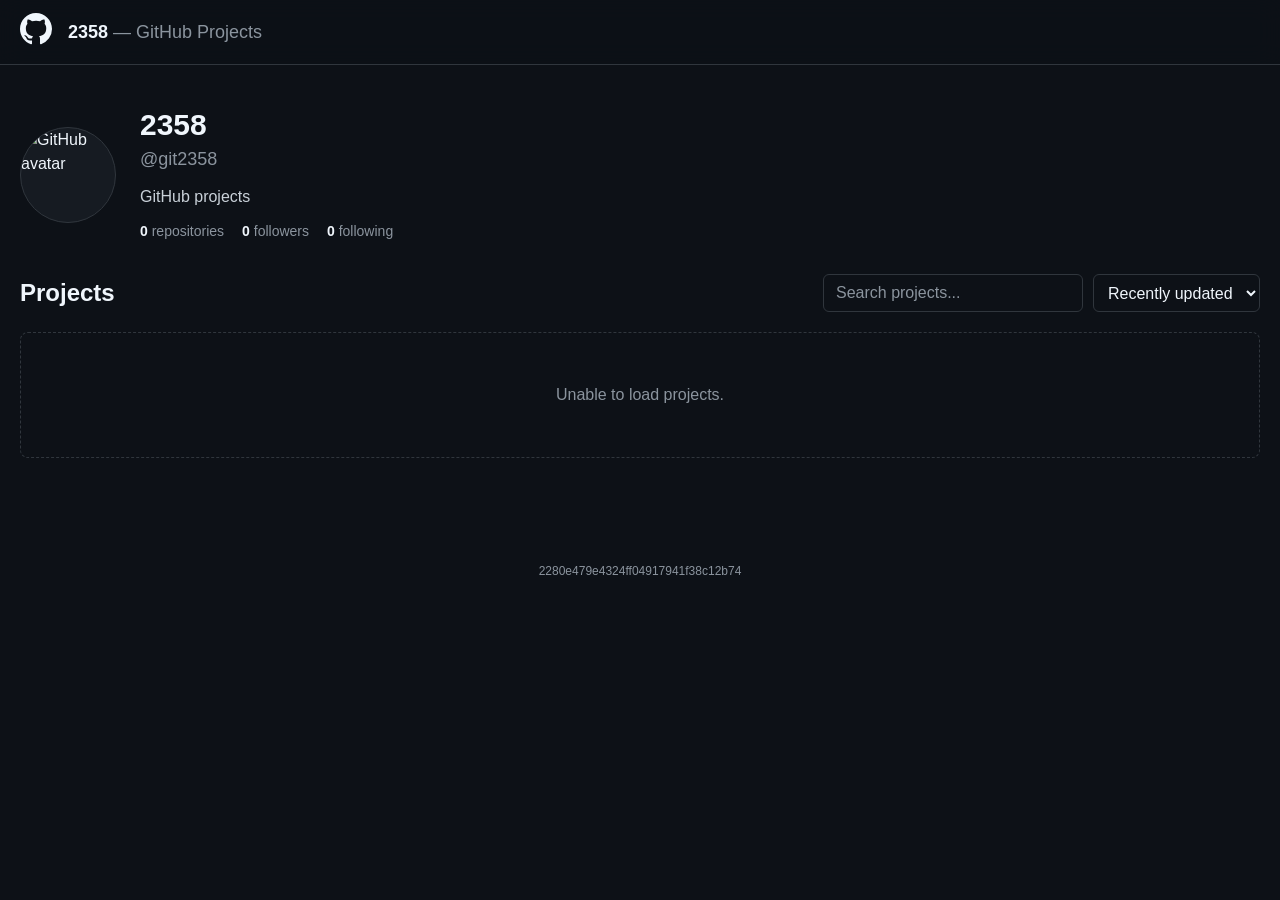
==== commit b912fe66: "Fix external JavaScript loader" ====
--- a/index.html
+++ b/index.html
@@ -113,7 +113,7 @@
 
 <script>
 document.querySelector('.version').textContent=v;
-document.write('<script src="script.js?v='+v+'"><\\/script>');
+document.write('<script src="script.js?v='+v+'"><\/script>');
 </script>
 
 </body>
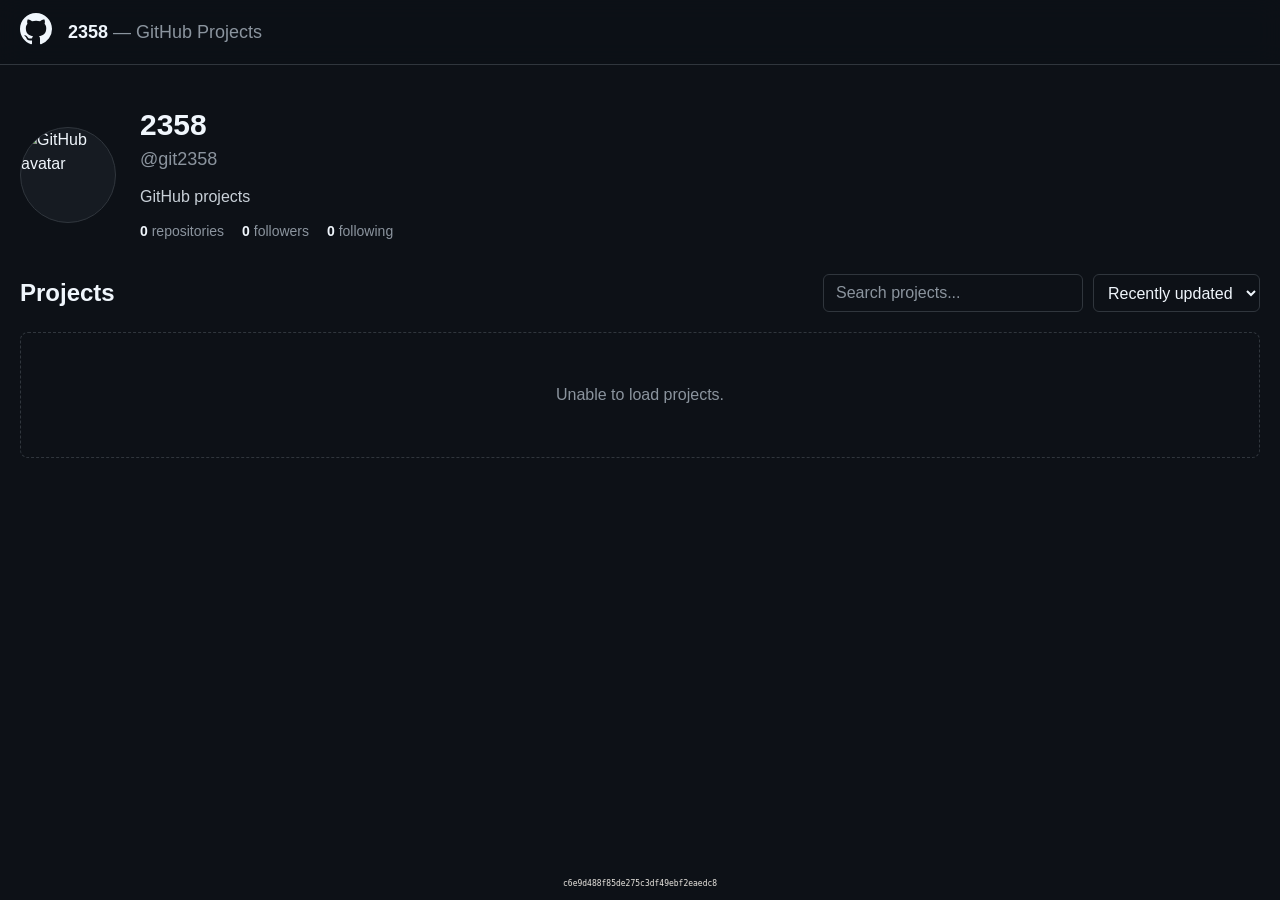
==== commit 8c40c001: "Use deterministic source-based version hash" ====
--- a/index.html
+++ b/index.html
@@ -14,7 +14,29 @@
 <link rel="apple-touch-icon" href="https://avatars.githubusercontent.com/git2358">
 
 <script>
-const d=new Date(),s=String(d.getFullYear()+d.getMonth()+1+d.getDate()+d.getHours()+d.getMinutes()+d.getSeconds()+d.getMilliseconds()),id=crypto.randomUUID().replaceAll('-',''),v=(s+id).slice(0,32);
+function makeVersionHash(input) {
+  var h = [0x243f6a88, 0x85a308d3, 0x13198a2e, 0x03707344];
+  for (var i = 0; i < input.length; i++) {
+    var c = input.charCodeAt(i);
+    for (var j = 0; j < 4; j++) {
+      h[j] = Math.imul(h[j] ^ (c + i + j * 0x9e3779b9), 0x45d9f3b);
+      h[j] = (h[j] ^ (h[j] >>> 16)) >>> 0;
+    }
+  }
+  return h.map(function (n) { return n.toString(16).padStart(8, '0'); }).join('');
+}
+function readSource(path) {
+  var request = new XMLHttpRequest();
+  request.open('GET', path, false);
+  request.send(null);
+  if (request.status < 200 || request.status >= 300) throw new Error('Unable to read ' + path);
+  return request.responseText;
+}
+var sourceFiles = [location.pathname, 'style.css', 'script.js'];
+var sourceText = sourceFiles.map(function (path) {
+  return path + '\n' + readSource(path);
+}).join('\n\n');
+var v = makeVersionHash(sourceText).slice(0, 32);
 document.write('<link rel="stylesheet" href="style.css?v='+v+'">');
 </script>
 </head>
--- a/style.css
+++ b/style.css
@@ -7,6 +7,7 @@
 }
 
 body {
+    position: relative;
     margin: 0;
     background: #0d1117;
     color: #f0f6fc;
@@ -436,12 +437,42 @@
     }
 }
 
+.version,
+.version-right,
+.version-left {
+  position: absolute;
+  bottom: 10px;
+  font-family: monospace;
+  font-size: .5rem;
+  color: #fff;
+  mix-blend-mode: difference;
+  z-index: 9999;
+  pointer-events: none;
+  isolation: auto;
+}
+
 .version {
-    margin: 28px 0 0;
-    padding: 16px 0 40px;
-    color: #8b949e;
-    font-size: 12px;
-    text-align: center;
+  left: 50%;
+  transform: translateX(-50%);
+  text-align: center;
+}
+
+.version-right {
+  right: 12px;
+  text-align: right;
+}
+
+.version-left {
+  left: 12px;
+  text-align: left;
+}
+
+@media (min-width: 768px) {
+  .version,
+  .version-right,
+  .version-left {
+    position: fixed;
+  }
 }
 
 @media (prefers-reduced-motion: reduce) {
@@ -452,4 +483,12 @@
         transition: none !important;
         animation: none !important;
     }
-}+}
+
+@media (max-width: 767px) {
+  input,
+  select,
+  textarea {
+    font-size: 16px;
+  }
+}
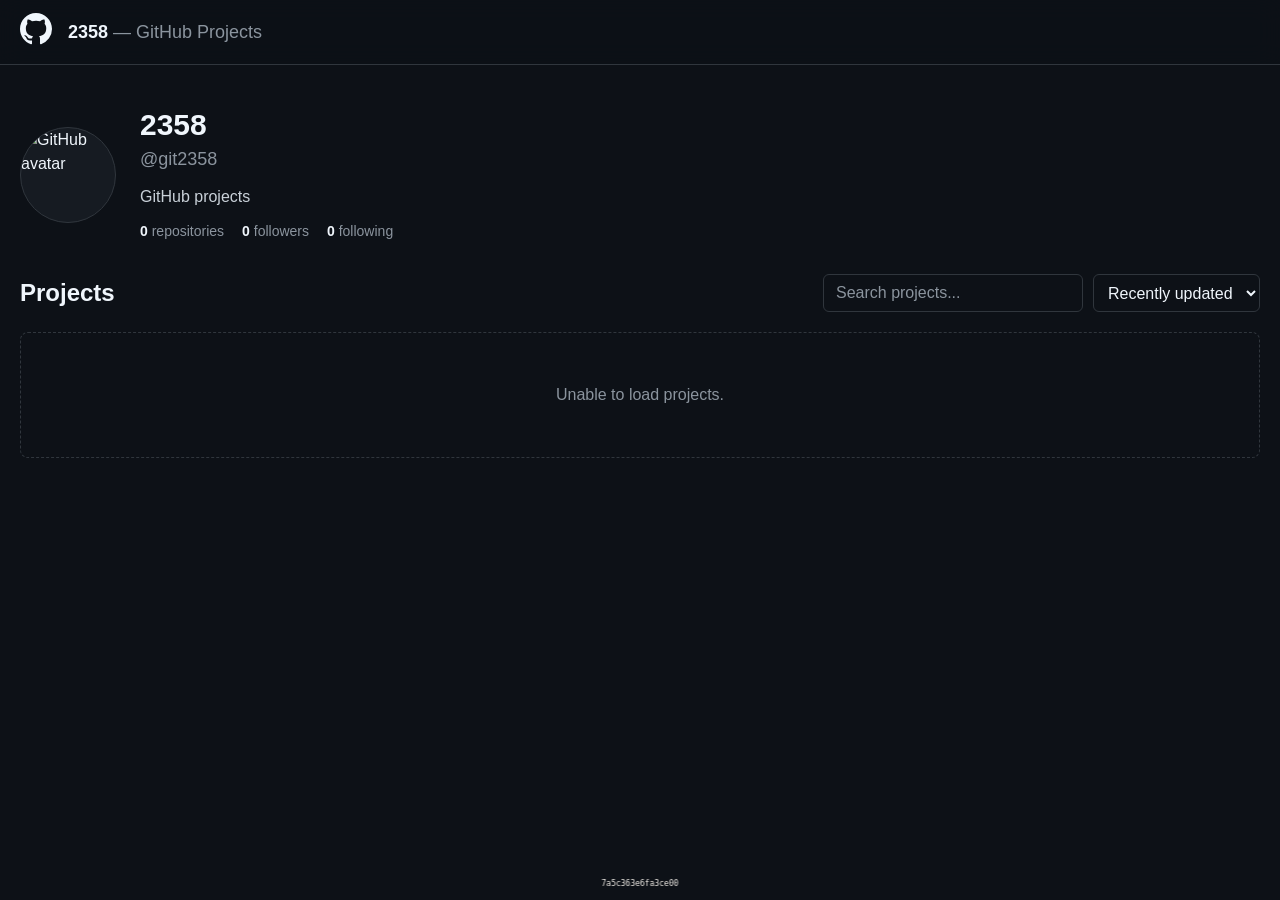
==== commit 6a7016a1: "Use SHA-256 source hash for version string" ====
--- a/index.html
+++ b/index.html
@@ -14,16 +14,54 @@
 <link rel="apple-touch-icon" href="https://avatars.githubusercontent.com/git2358">
 
 <script>
-function makeVersionHash(input) {
-  var h = [0x243f6a88, 0x85a308d3, 0x13198a2e, 0x03707344];
-  for (var i = 0; i < input.length; i++) {
-    var c = input.charCodeAt(i);
-    for (var j = 0; j < 4; j++) {
-      h[j] = Math.imul(h[j] ^ (c + i + j * 0x9e3779b9), 0x45d9f3b);
-      h[j] = (h[j] ^ (h[j] >>> 16)) >>> 0;
+function sha256Hex(input) {
+  var K = [
+    0x428a2f98,0x71374491,0xb5c0fbcf,0xe9b5dba5,0x3956c25b,0x59f111f1,0x923f82a4,0xab1c5ed5,
+    0xd807aa98,0x12835b01,0x243185be,0x550c7dc3,0x72be5d74,0x80deb1fe,0x9bdc06a7,0xc19bf174,
+    0xe49b69c1,0xefbe4786,0x0fc19dc6,0x240ca1cc,0x2de92c6f,0x4a7484aa,0x5cb0a9dc,0x76f988da,
+    0x983e5152,0xa831c66d,0xb00327c8,0xbf597fc7,0xc6e00bf3,0xd5a79147,0x06ca6351,0x14292967,
+    0x27b70a85,0x2e1b2138,0x4d2c6dfc,0x53380d13,0x650a7354,0x766a0abb,0x81c2c92e,0x92722c85,
+    0xa2bfe8a1,0xa81a664b,0xc24b8b70,0xc76c51a3,0xd192e819,0xd6990624,0xf40e3585,0x106aa070,
+    0x19a4c116,0x1e376c08,0x2748774c,0x34b0bcb5,0x391c0cb3,0x4ed8aa4a,0x5b9cca4f,0x682e6ff3,
+    0x748f82ee,0x78a5636f,0x84c87814,0x8cc70208,0x90befffa,0xa4506ceb,0xbef9a3f7,0xc67178f2
+  ];
+  var H = [0x6a09e667,0xbb67ae85,0x3c6ef372,0xa54ff53a,0x510e527f,0x9b05688c,0x1f83d9ab,0x5be0cd19];
+  var bytes = new TextEncoder().encode(input);
+  var bitLength = bytes.length * 8;
+  var paddedLength = Math.ceil((bytes.length + 9) / 64) * 64;
+  var data = new Uint8Array(paddedLength);
+  data.set(bytes);
+  data[bytes.length] = 0x80;
+  var view = new DataView(data.buffer);
+  view.setUint32(paddedLength - 8, Math.floor(bitLength / 0x100000000));
+  view.setUint32(paddedLength - 4, bitLength >>> 0);
+  function rotr(x, n) { return (x >>> n) | (x << (32 - n)); }
+  for (var offset = 0; offset < paddedLength; offset += 64) {
+    var w = new Uint32Array(64);
+    for (var i = 0; i < 16; i++) w[i] = view.getUint32(offset + i * 4);
+    for (var j = 16; j < 64; j++) {
+      var x = w[j - 15], y = w[j - 2];
+      var s0 = rotr(x, 7) ^ rotr(x, 18) ^ (x >>> 3);
+      var s1 = rotr(y, 17) ^ rotr(y, 19) ^ (y >>> 10);
+      w[j] = (w[j - 16] + s0 + w[j - 7] + s1) >>> 0;
     }
+    var a = H[0], b = H[1], c = H[2], d = H[3], e = H[4], f = H[5], g = H[6], h = H[7];
+    for (var t = 0; t < 64; t++) {
+      var S1 = rotr(e, 6) ^ rotr(e, 11) ^ rotr(e, 25);
+      var ch = (e & f) ^ (~e & g);
+      var temp1 = (h + S1 + ch + K[t] + w[t]) >>> 0;
+      var S0 = rotr(a, 2) ^ rotr(a, 13) ^ rotr(a, 22);
+      var maj = (a & b) ^ (a & c) ^ (b & c);
+      var temp2 = (S0 + maj) >>> 0;
+      h = g; g = f; f = e; e = (d + temp1) >>> 0;
+      d = c; c = b; b = a; a = (temp1 + temp2) >>> 0;
+    }
+    H[0] = (H[0] + a) >>> 0; H[1] = (H[1] + b) >>> 0;
+    H[2] = (H[2] + c) >>> 0; H[3] = (H[3] + d) >>> 0;
+    H[4] = (H[4] + e) >>> 0; H[5] = (H[5] + f) >>> 0;
+    H[6] = (H[6] + g) >>> 0; H[7] = (H[7] + h) >>> 0;
   }
-  return h.map(function (n) { return n.toString(16).padStart(8, '0'); }).join('');
+  return H.map(function (n) { return n.toString(16).padStart(8, '0'); }).join('');
 }
 function readSource(path) {
   var request = new XMLHttpRequest();
@@ -36,7 +74,7 @@
 var sourceText = sourceFiles.map(function (path) {
   return path + '\n' + readSource(path);
 }).join('\n\n');
-var v = makeVersionHash(sourceText).slice(0, 32);
+var v = sha256Hex(sourceText).slice(0, 16);
 document.write('<link rel="stylesheet" href="style.css?v='+v+'">');
 </script>
 </head>
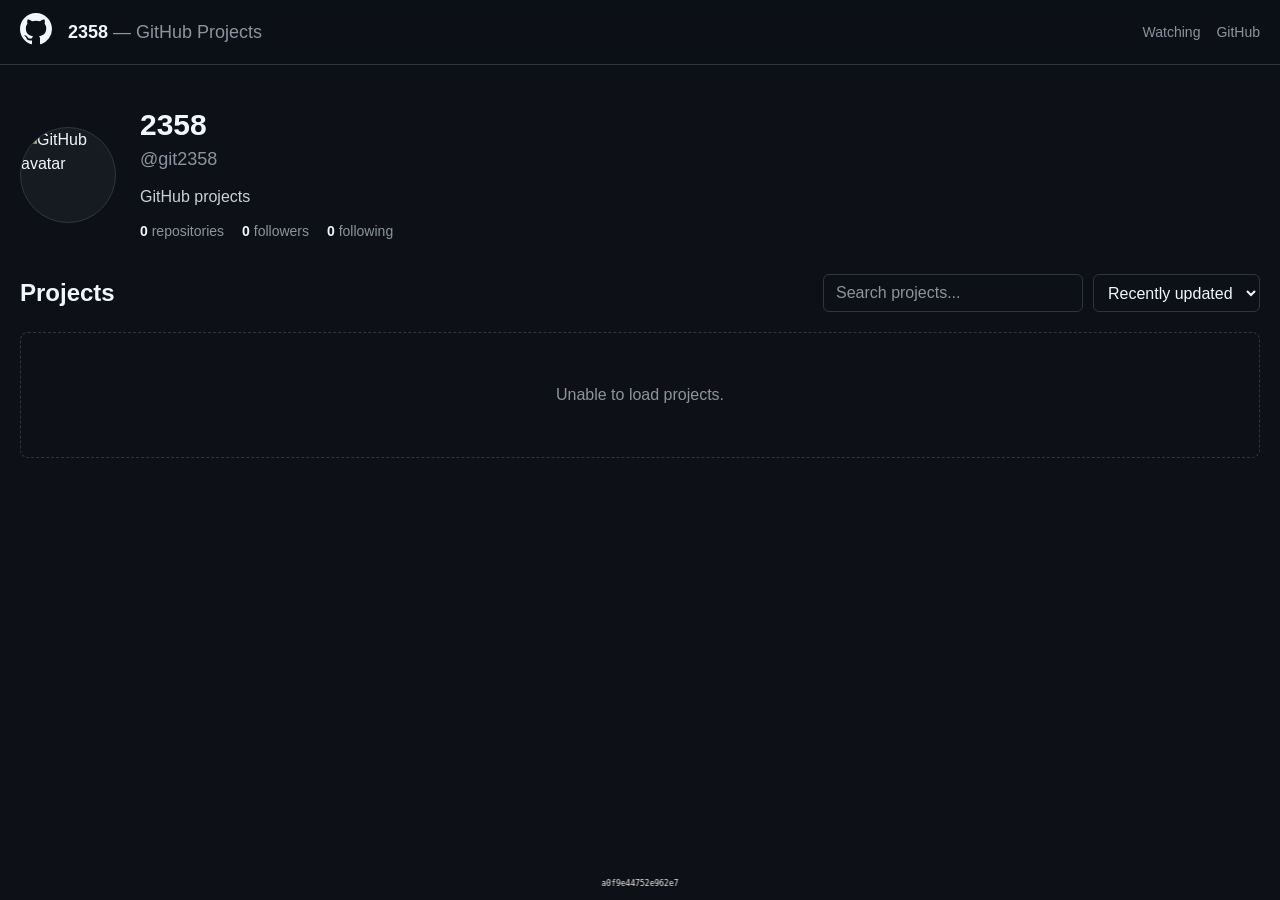
==== commit 058d5fd7: "Add Watching and GitHub navigation links to homepage" ====
--- a/index.html
+++ b/index.html
@@ -77,6 +77,11 @@
 var v = sha256Hex(sourceText).slice(0, 16);
 document.write('<link rel="stylesheet" href="style.css?v='+v+'">');
 </script>
+<style>
+.watching-nav{margin-left:auto;display:flex;align-items:center;gap:16px;color:#8b949e;font-size:14px}
+.watching-nav a:hover{color:#f0f6fc}
+@media(max-width:650px){.watching-nav{gap:10px;font-size:12px}}
+</style>
 </head>
 
 <body>
@@ -108,6 +113,11 @@
         <div class="header-title">
             2358 <span>— GitHub Projects</span>
         </div>
+
+        <nav class="watching-nav" aria-label="Main navigation">
+            <a href="watching.html">Watching</a>
+            <a href="https://github.com/git2358" target="_blank" rel="noopener noreferrer">GitHub</a>
+        </nav>
     </div>
 </header>
 
